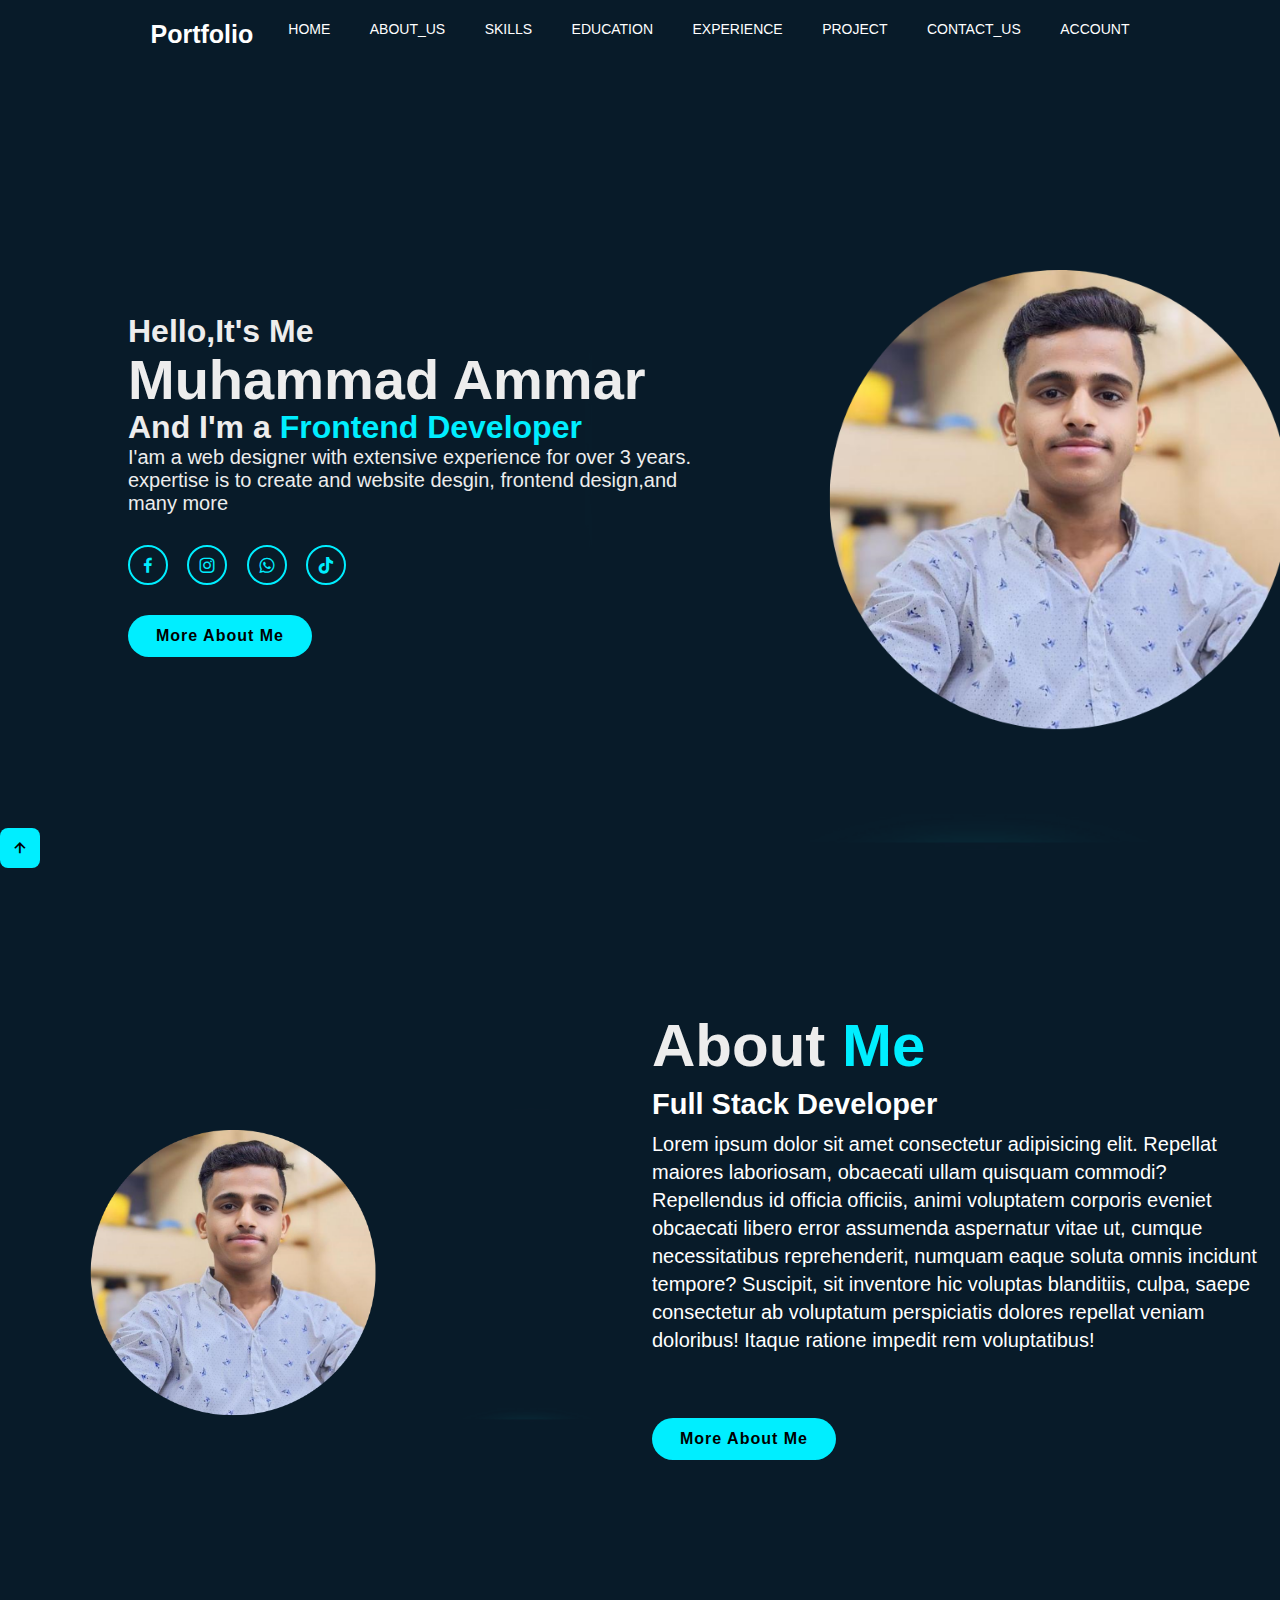
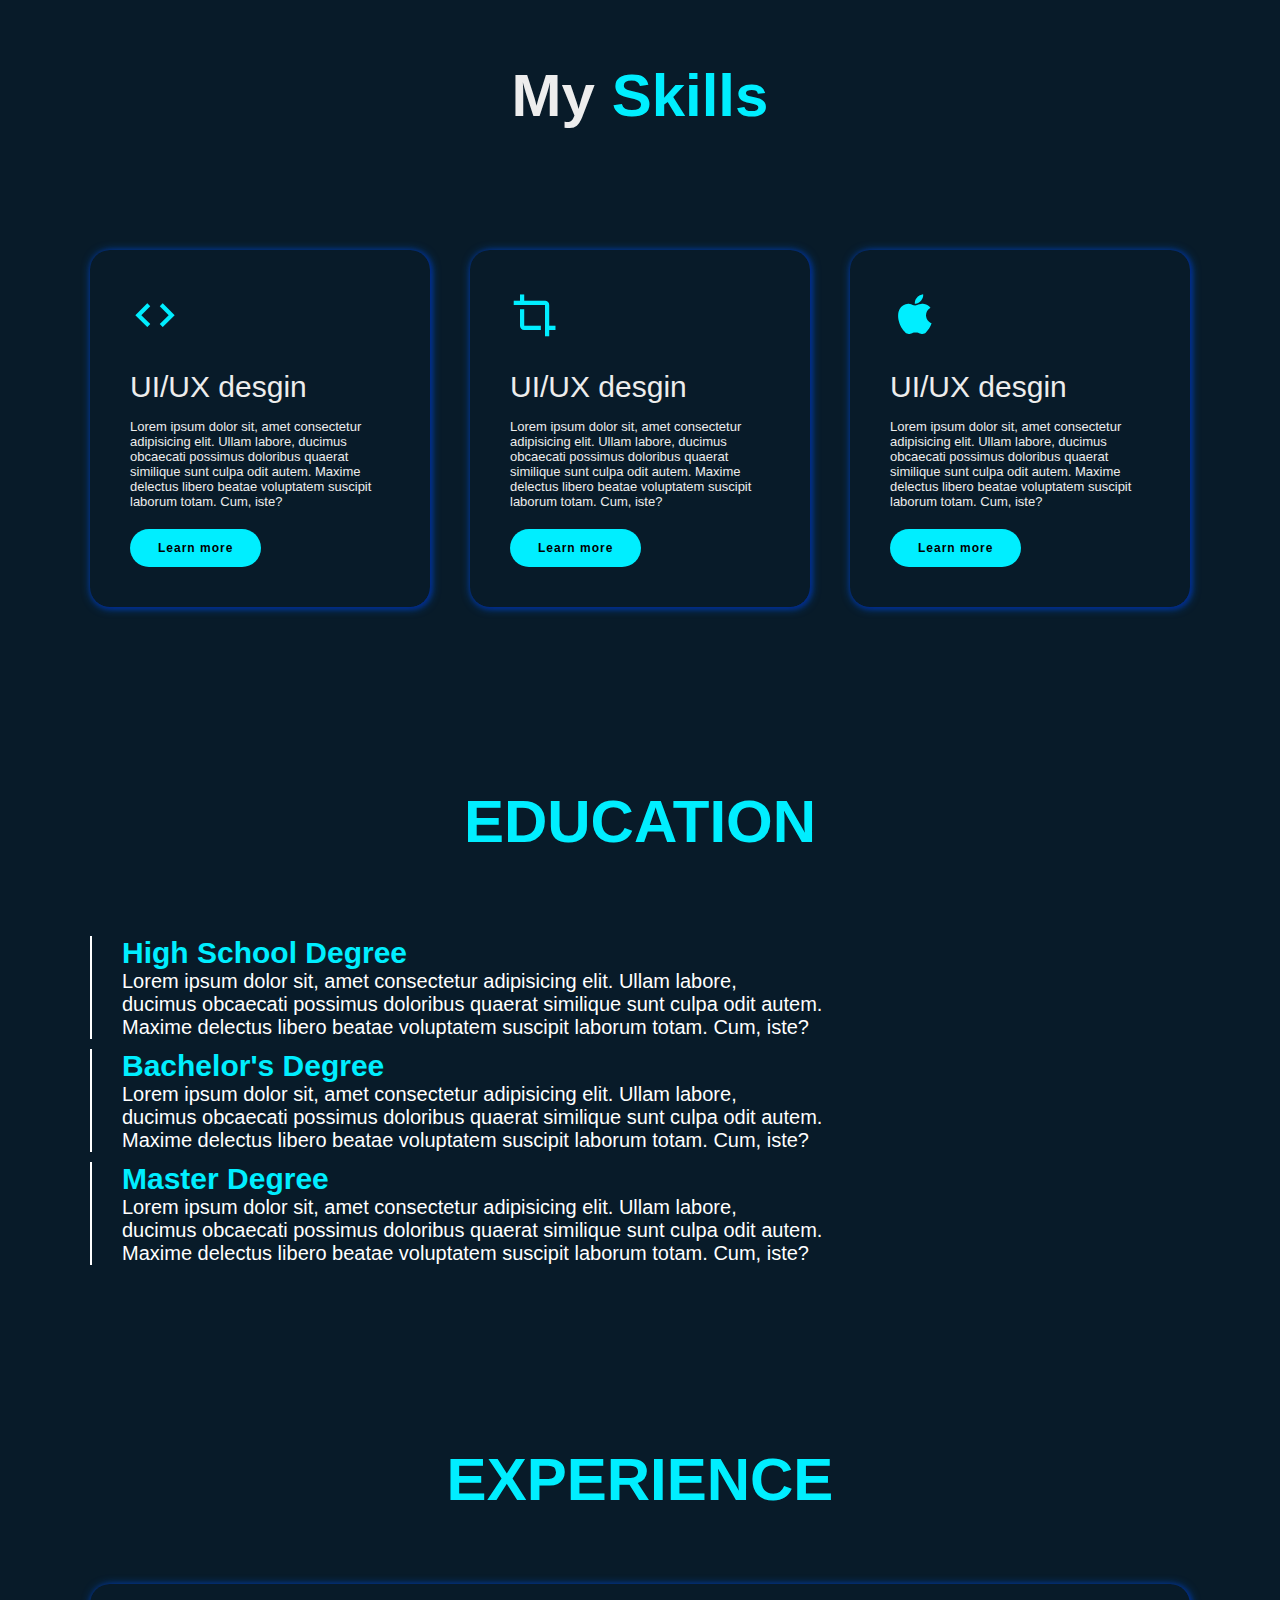
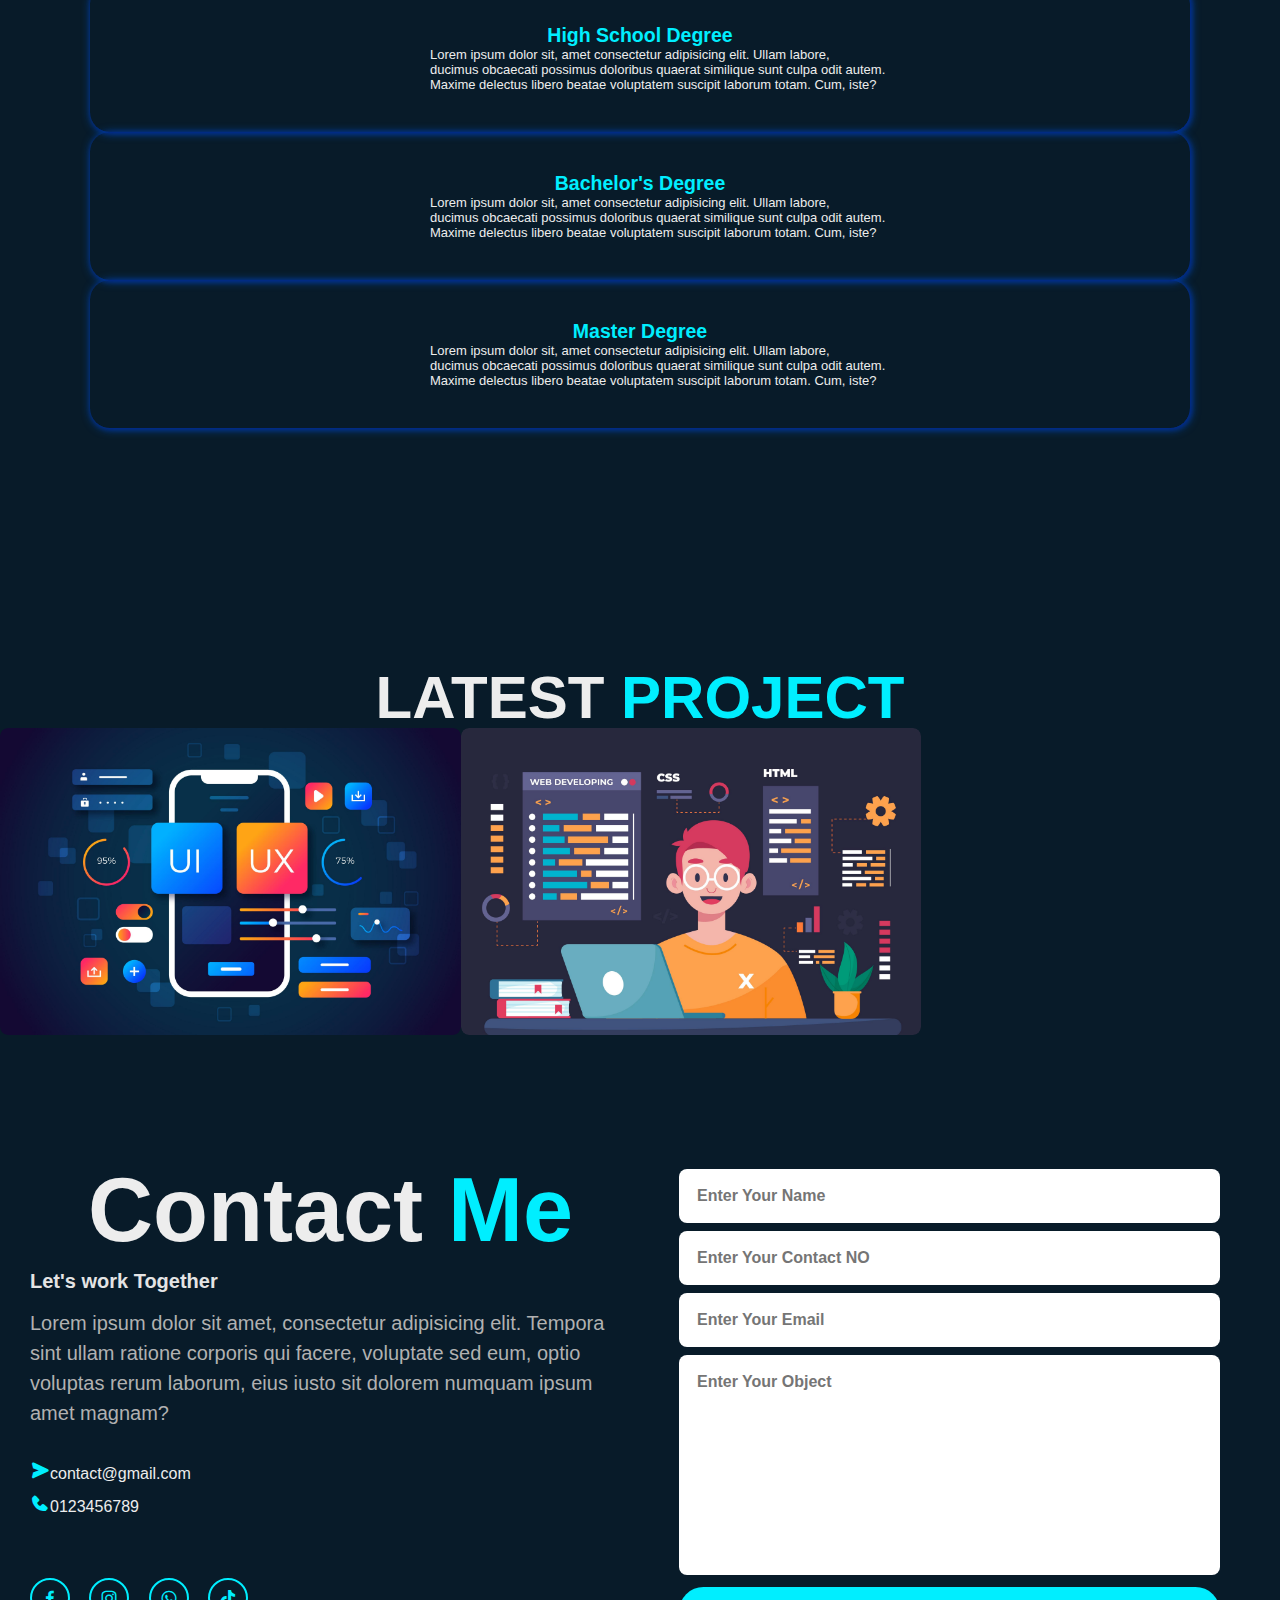
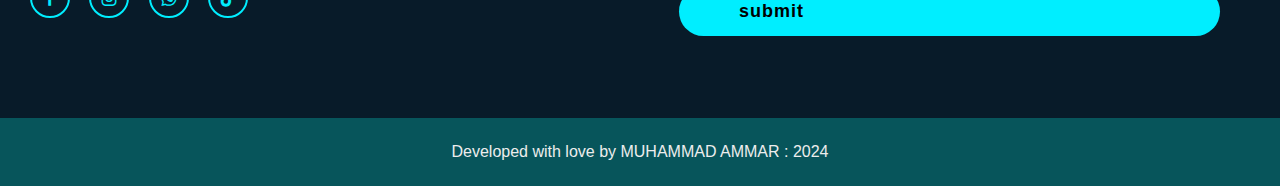
==== index.html @ 9bb3135b "changes in html and css" ====
<!DOCTYPE html>
<html lang="en">
  <head>
    <meta charset="UTF-8" />
    <meta name="viewport" content="width=device-width, initial-scale=1.0" />
    <title>Portfolio</title>
    <link rel="stylesheet" href="style.css" />
    <link
      href="https://unpkg.com/boxicons@2.1.4/css/boxicons.min.css"
      rel="stylesheet"
    />
  </head>
  <body>
    <header class="header">
      <a href="#" class="logo">Portfolio</a>

      <nav class="navbar">
        <a href="#">HOME</a>
        <a href="#about">ABOUT_US</a>
        <a href="#skills">SKILLS</a>
        <a href="#EDUCATION">EDUCATION</a>
        <a href="#EXPERIENCE">EXPERIENCE</a>
        <a href="#project">PROJECT</a>
        <a href="#contact">CONTACT_US</a>
        <a href="#">ACCOUNT</a>
      </nav>
    </header>
    <section class="home">
      <div class="home-content">
        <h3>Hello,It's Me</h3>
        <h1>Muhammad Ammar</h1>
        <h3>And I'm a <span class="text">Frontend Developer</span></h3>
        <p>
          I'am a web designer with extensive experience for over 3 years.
          <br />expertise is to create and website desgin, frontend design,and
          many more
        </p>
        <div class="home-sci">
          <a href="#"><i class="bx bxl-facebook"></i></a>
          <a href="#"><i class="bx bxl-instagram"></i></a>
          <a href="#"><i class="bx bxl-whatsapp"></i></a>
          <a href="#"><i class="bx bxl-tiktok"></i></a>
        </div>
        <a href="#" class="btn-box">More About Me</a>
      </div>
    </section>
    <section class="about" id="about">
      <div class="about-img">
        <img src="/assets/about image 1.png" alt="" />
      </div>
      <div class="about-text">
        <h2>About <span>Me</span></h2>
        <h4>Full Stack Developer</h4>
        <p>
          Lorem ipsum dolor sit amet consectetur adipisicing elit. Repellat
          maiores laboriosam, obcaecati ullam quisquam commodi? Repellendus id
          officia officiis, animi voluptatem corporis eveniet obcaecati libero
          error assumenda aspernatur vitae ut, cumque necessitatibus
          reprehenderit, numquam eaque soluta omnis incidunt tempore? Suscipit,
          sit inventore hic voluptas blanditiis, culpa, saepe consectetur ab
          voluptatum perspiciatis dolores repellat veniam doloribus! Itaque
          ratione impedit rem voluptatibus!
        </p>
        <a href="#" class="btn-box">More About Me</a>
      </div>
    </section>
    <section>
      <div class="skills" id="skills">
        <div class="container">
          <h1 class="sub-title">My <span>Skills</span></h1>
          <div class="services-list">
            <div>
              <i class="bx bx-code" style="color: #00eeff"></i>
              <h2>UI/UX desgin</h2>
              <p>
                Lorem ipsum dolor sit, amet consectetur adipisicing elit. Ullam
                labore, ducimus obcaecati possimus doloribus quaerat similique
                sunt culpa odit autem. Maxime delectus libero beatae voluptatem
                suscipit laborum totam. Cum, iste?
                <a href="#" class="read">Learn more</a>
              </p>
            </div>
            <div>
              <i class="bx bx-crop" style="color: #00eeff"></i>
              <h2>UI/UX desgin</h2>
              <p>
                Lorem ipsum dolor sit, amet consectetur adipisicing elit. Ullam
                labore, ducimus obcaecati possimus doloribus quaerat similique
                sunt culpa odit autem. Maxime delectus libero beatae voluptatem
                suscipit laborum totam. Cum, iste?
                <a href="#" class="read">Learn more</a>
              </p>
            </div>
            <div>
              <i class="bx bxl-apple" style="color: #00eeff"></i>
              <h2>UI/UX desgin</h2>
              <p>
                Lorem ipsum dolor sit, amet consectetur adipisicing elit. Ullam
                labore, ducimus obcaecati possimus doloribus quaerat similique
                sunt culpa odit autem. Maxime delectus libero beatae voluptatem
                suscipit laborum totam. Cum, iste?
                <a href="#" class="read">Learn more</a>
              </p>
            </div>
          </div>
        </div>
      </div>
    </section>

    <section>
      <div class="EDUCATION" id="EDUCATION">
        <div class="container">
          <h1 class="sub-title"><span>EDUCATION</span></h1>
          <div class="EDUCATION-list">
            <div>
              <!-- <i class="bx bx-code" style="color: #00eeff"></i> -->
              <h2>High School Degree</h2>
              <p>
                Lorem ipsum dolor sit, amet consectetur adipisicing elit. Ullam
                labore, <br />
                ducimus obcaecati possimus doloribus quaerat similique sunt
                culpa odit autem. <br />
                Maxime delectus libero beatae voluptatem suscipit laborum totam.
                Cum, iste?
                <!-- <a href="#" class="read">Learn more</a> -->
              </p>
            </div>
            <div>
              <!-- <i class="bx bx-crop" style="color: #00eeff"></i> -->
              <h2>Bachelor's Degree</h2>
              <p>
                Lorem ipsum dolor sit, amet consectetur adipisicing elit. Ullam
                labore, <br />
                ducimus obcaecati possimus doloribus quaerat similique sunt
                culpa odit autem. <br />
                Maxime delectus libero beatae voluptatem suscipit laborum totam.
                Cum, iste?
                <!-- <a href="#" class="read">Learn more</a> -->
              </p>
            </div>
            <div>
              <!-- <i class="bx bxl-apple" style="color: #00eeff"></i> -->
              <h2>Master Degree</h2>
              <p>
                Lorem ipsum dolor sit, amet consectetur adipisicing elit. Ullam
                labore,<br />
                ducimus obcaecati possimus doloribus quaerat similique sunt
                culpa odit autem. <br />
                Maxime delectus libero beatae voluptatem suscipit laborum totam.
                Cum, iste?
                <!-- <a href="#" class="read">Learn more</a> -->
              </p>
            </div>
          </div>
        </div>
      </div>
    </section>

    <section>
      <div class="EXPERIENCE" id="EXPERIENCE">
        <div class="container">
          <h1 class="sub-title"><span>EXPERIENCE</span></h1>
          <div class="EXPERIENCE-list">
            <div>
              <!-- <i class="bx bx-code" style="color: #00eeff"></i> -->
              <h2>High School Degree</h2>
              <p>
                Lorem ipsum dolor sit, amet consectetur adipisicing elit. Ullam
                labore, <br />
                ducimus obcaecati possimus doloribus quaerat similique sunt
                culpa odit autem. <br />
                Maxime delectus libero beatae voluptatem suscipit laborum totam.
                Cum, iste?
                <!-- <a href="#" class="read">Learn more</a> -->
              </p>
            </div>
            <div>
              <!-- <i class="bx bx-crop" style="color: #00eeff"></i> -->
              <h2>Bachelor's Degree</h2>
              <p>
                Lorem ipsum dolor sit, amet consectetur adipisicing elit. Ullam
                labore, <br />
                ducimus obcaecati possimus doloribus quaerat similique sunt
                culpa odit autem. <br />
                Maxime delectus libero beatae voluptatem suscipit laborum totam.
                Cum, iste?
                <!-- <a href="#" class="read">Learn more</a> -->
              </p>
            </div>
            <div>
              <!-- <i class="bx bxl-apple" style="color: #00eeff"></i> -->
              <h2>Master Degree</h2>
              <p>
                Lorem ipsum dolor sit, amet consectetur adipisicing elit. Ullam
                labore,<br />
                ducimus obcaecati possimus doloribus quaerat similique sunt
                culpa odit autem. <br />
                Maxime delectus libero beatae voluptatem suscipit laborum totam.
                Cum, iste?
                <!-- <a href="#" class="read">Learn more</a> -->
              </p>
            </div>
          </div>
        </div>
      </div>
    </section>
    <section>
      <div id="Portfolio" id="project">
        <div class="main-text" id="project">
          <h2>LATEST <span>PROJECT</span></h2>

          <div class="Portfolio-content">
            <div class="row">
              <img src="/assets/5757453.jpg" alt="" />
              <div class="layer">
                <!-- <h5>UI/UX desgin</h5>
                <p>
                  Lorem ipsum dolor sit amet consectetur adipisicing elit.
                  Voluptatem dolorum, numquam reprehenderit dolorem sed deserunt
                  doloribus quisquam enim ipsum tempora.
                </p>
                <a href="#"
                  ><i class="bx bx-link-external" style="color: #29f6f7"></i
                ></a> -->
              </div>
            </div>
            <div class="row">
              <img src="/assets/4884785.jpg" alt="" />
              <div class="layer">
                <!-- <h5>UI/UX desgin</h5>
                <p>
                  Lorem ipsum dolor sit amet consectetur adipisicing elit.
                  Voluptatem dolorum, numquam reprehenderit dolorem sed deserunt
                  doloribus quisquam enim ipsum tempora.
                </p>
                <a href="#"
                  ><i class="bx bx-link-external" style="color: #29f6f7"></i
                ></a> -->
              </div>
            </div>
            <div class="row">
              <img src="/assets/online-web-design.jpg" alt="" />
              <div class="layer">
                <!-- <h5>UI/UX desgin</h5>
                <p>
                  Lorem ipsum dolor sit amet consectetur adipisicing elit.
                  Voluptatem dolorum, numquam reprehenderit dolorem sed deserunt
                  doloribus quisquam enim ipsum tempora.
                </p>
                <a href="#"
                  ><i class="bx bx-link-external" style="color: #29f6f7"></i
                ></a> -->
              </div>
            </div>
          </div>
        </div>
      </div>
    </section>
    <section class="contact" id="contact">
      <div class="contact-text">
        <h2>Contact <span>Me</span></h2>
        <h4>Let's work Together</h4>
        <p>
          Lorem ipsum dolor sit amet, consectetur adipisicing elit. Tempora sint
          ullam ratione corporis qui facere, voluptate sed eum, optio voluptas
          rerum laborum, eius iusto sit dolorem numquam ipsum amet magnam?
        </p>
        <div class="contact-list">
          <li><i class="bx bxs-send"></i>contact@gmail.com</li>
          <li><i class="bx bxs-phone"></i>0123456789</li>
        </div>
        <div class="contact-icon">
          <a href=""><i class="bx bxl-facebook"></i></a>
          <a href=""><i class="bx bxl-instagram"></i></a>
          <a href=""><i class="bx bxl-whatsapp"></i></a>
          <a href=""><i class="bx bxl-tiktok"></i></a>
        </div>
      </div>
      <div class="contact-form">
        <form action="">
          <input type="" placeholder="Enter Your Name" required />
          <input type="" placeholder="Enter Your Contact NO" required />

          <input type="" placeholder="Enter Your Email" />
          <textarea
            name=""
            id=""
            cols="40"
            rows="10"
            placeholder="Enter Your Object"
            required
          ></textarea>
          <input type="ubmit" value="submit" class="send" />
        </form>
      </div>
    </section>
    <section>
      <div class="last-text">
        <p>Developed with love by MUHAMMAD AMMAR : 2024</p>
      </div>
      <a href="#" class="top"><i class="bx bx-up-arrow-alt"></i></a>
    </section>
  </body>
</html>
---- style.css ----
*{
    margin: 0;
    padding: 0;
    box-sizing: border-box;
    font-family: 'poppins', sans-serif;
}
body{
    color: #ededed;
    background: #081b29;
}
.header{
    position: fixed;
    top: 0;
    left: 0;
    width: 100%;
    padding: 20px 10%;
    background: transparent;
    display: flex;
    justify-content: center;
    z-index: 100;
    background-color: #081b29;
}
.logo{
    position: relative;
    font-size: 25px;
    color: #fff;
    text-decoration: none;
    font-weight: 600;
}
.navbar a{
        display: inline block;
        font-size: 14px;
        color: #fff;
        text-decoration: none;
        font-weight: 35px;
        margin-left: 35px;
        /* transition: 3s; */
}
.navbar a:hover{
    color: cyan;

}
.home{
    position: relative;
    width: 100%;
    justify-content: space-between;
    height: 100vh;
    background: url(/assets/portfoilio\ image.png) no-repeat;
    background-size: cover;
    background-position: center;
    display: flex;
    align-items: center;
    padding: 70px 10% 0;
}
.home-content{
    max-width: 600px;
}
.home-content h3{
    font-size: 32px;
    font-weight: 700;
}
.home-content h3 span{
    color: #0ef;
}

.home-content h1{
    font-size: 56px;
    font-weight: 700;
    margin: -3px 0;
}
.home-content h1:hover{
    color: cyan;
}
.home-content p{
    font-size: 20px;
}
.home-sci a{
    display: inline-flex;
    justify-content: center;
    align-items: center;
    width: 40px;
    height: 40px;
    background: transparent;
    border: 2px solid;
    border-radius:  50%;
    font-size: 20px;
    color: #0ef;
    text-decoration: none;
    margin: 30px 15px 30px 0;
}
.home-sci a:hover{
    background: #0ef;
    color: black;
    box-shadow: 0 0 20px #0ef;
}
.btn-box{
    display: inline-block;
    padding: 12px 28px;
    background: #0ef;
    border-radius: 40px;
    font-size: 16px;
    color: black;
    letter-spacing: 1px;
    text-decoration: none;
    font-weight: 600;

}
.btn-box :hover{
    box-shadow: 0 0 25px cyan,
    0 0 25px cyan, 0 0 50px cyan,
    0 0 100px cyan, 0 0 200px cyan
}
.about{
    display: grid;
    grid-template-columns: repeat(2,1fr);
    align-items: center;
    gap: 1.5rem;
}
.about-img img{
    padding-top: 30%;
    padding-bottom: 20%;
    max-width: 630px;
    height: auto;
    width: 100%;
    border-radius: 8px;
    margin-left: 80px;
}
.about-text h2{
    font-size: 60px;
}
.about-text h2 span{
    color: #0ef;
}
.about-text h4{
    font-size: 29px;
    font-weight: 600;
    color: white;
    line-height: 1.7;
}
.about-text p{
    color: #fff;
    font-size: 20px;
    line-height: 1.4;
    margin-bottom: 4rem;
}
#services{
    color: white;
    font-size: 20px;
    line-height: 1.4;
    margin-bottom: 4rem;
}
.sub-title{
    text-align: center;
    font-size: 60px;
    padding-bottom: 70px;
}
.sub-title span{
    color: #0ef;
}
.container{
    padding: 90px;
}
.services-list {
    display: grid;
    grid-template-columns: repeat(auto-fit,minmax(259px,1fr));
    grid-gap: 40px;
    margin-top: 50px;
}
.services-list div{
    background-color: transparent;
    padding: 40px;
    font-size: 13px;
    font-weight: 13px;
    border-right: 10px;
    border-radius: 20px;
    transition: background 0.5s, transform 0.5s;
    box-shadow: 1px 1px 5px #012290f7,
            1px 1px 10px #0053b8f7
}
.services-list div i{
    font-size: 50px;
    margin-bottom: 30px;
}
.services-list div h2{
    font-size: 30px;
    font-weight: 500;
    margin-bottom: 15px;
}
.services-list div a{
    text-decoration: none;
    color: black;
    font-size: 12px;
    margin-top: 20px;
    display: inline-block;
}
.read{
    display: inline-block;
    padding: 12px 28px;
    background: #0ef;
    border-radius: 40px;
    font-size: 16px;
    color: #081b29;
    letter-spacing: 1px;
    text-decoration: none;
    font-weight: 600;
}
.EDUCATION-list div{
    text-decoration: none;
    color: white;
    font-size: 20px;
    margin-top: 10px;
    display: inline-block;
    padding: 0px 30px;
    border-left: 2px solid white;
    font-weight: 13px;
    background-color: transparent;

}
.EDUCATION-list div h2{
    color: #0ef;
}

.EXPERIENCE-list div h2{
    color: #0ef;
    text-align: center;
}
.EXPERIENCE-list div{
    background-color: transparent;
    padding: 40px;
    font-size: 13px;
    font-weight: 13px;
    border-right: 10px;
    border-radius: 20px;
    transition: background 0.5s, transform 0.5s;
    box-shadow: 1px 1px 5px #012290f7,
            1px 1px 10px #0053b8f7
}
.EXPERIENCE-list div P{
    padding-left: 300PX;
}
.main-text{
    padding-top: 130px;
    margin-top: 20px;
}
.main-text h2{
    font-size: 60px;
    line-height: 1;
    text-align: center;
}
.main-text h2 span{
    color: #0ef;
}
.Portfolio-content{
    display: grid;
    grid-template-columns: repeat(auto-fit,minmax(359px, auto));
}
.row{
    position: relative;
    overflow: hidden;
    border-radius: 8px;
    cursor: pointer;
}
.row img{
    width: 100%;
    border-radius: 8px;
    display: block;
    transition: trnasform 0.5;
}
.layer{
    width: 100%;
    height: 0;
    background: linear-gradient(0,0,0,0.1),#0ef;
    position: absolute;
    border-radius: 8px;
    left: 0;
    bottom: 0;
    overflow: hidden;
    display: flex;
    flex-direction: column;
    align-items: center;
    justify-content: center;
    text-align: center;
    padding: 0,40px;
    transition: heigh 0.5s;
}
.layer h5{
    color: black;
    font-size: 20px;
    font-weight: 600;
    margin-bottom: 15px;
}
.layer p{
    color: white;
    font-size: 1rem;
    line-height: 1.0;   
}
.layer i{
    color: red;
    margin-top: 20px;
    font-size: 20px;
    background: white;
    width: 60px;
    height: 60px;
    display: flex;
    align-items: center;
    justify-content: center;
    border-radius: 50%;
}
.row:hover img{
    transform: scale(1.1);
}
.row:hover .layer{
    height: 100%;
}
.contact{
    display: grid;
    grid-template-columns: repeat(2,1fr);
    align-items: center;
    gap: 3rem;
    padding-left: 30px;
    margin-top: 130px;
}
.contact-text h2{
    font-size: 90px;
    line-height: 1;
    text-align: center;
}
.contact-text h2 span{
    color: #0ef;
}
.contact-text h4{
    margin: 15px 0;
    color: rgb(228, 228, 228);
    font-size: 20px;
    font-weight: 600;
}
.contact-text p{
    color: rgb(177, 177, 177);
    font-size: 20px;
    line-height: 30px;
    margin-bottom: 2rem;
}
.contact-list{
    margin-bottom: 2rem;
}
.contact-list li{
    margin-bottom: 10px;
    display: block;
}
.contact-list li{
    margin-bottom: 10px;
    display: block;
}
.contact-list i{
    display: inline-block;
    color: #0ef;
    font-size: 20px;
    font-weight: 600;
    transition: all .40 ease;
}
.contact-list li a:hover{
    transform: scale(1.01) translateY(-5px);
    color: #0ef;
}
.contact-icon i{
    display: inline-flex;
    justify-content: center;
    align-items: center;
    width: 40px;
    height: 40px;
    background: transparent;
    border: 2px solid #0ef;
    border-radius: 50%;
    font-size: 20px;
    color: #0ef;
    text-decoration: none;
    margin: 30px 15px 30px 0;
   
}
.contact-icon i:hover{
    background: #0ef;
    color: black;
    box-shadow: 0 0 20px #0ef;
}
.contact-form form{
    position: relative;
}
.contact-form form input,form textarea{
    border: none;
    outline: none;
    width: 90%;
    padding: 18px;
    background: white;
    color: #000;
    font-size: 1rem;
    font-weight: 600;
    margin-bottom: 0.5rem;
    border-radius: 0.5rem;
}
.contact-form textarea{
    resize: none;
    height: 220px;
}
.contact-form form .send{
    display: inline-block;
    padding: 14px 60px;
    background: #0ef;
    border-radius: 40px;
    font-size: 18px;
    color: black;
    letter-spacing: 1px;
    text-decoration: none;
    font-weight: 600;
}
.contact-form form .send:hover{
    box-shadow: 0 0 10px cyan,
    0 0 25px cyan, 0 0 50px cyan,
    0 0 100px cyan, 0 0 200px cyan
}
.last-text p{
    width: 100%;
    text-align: center;
    padding: 25px 0;
    background: rgb(7, 85, 91);
    font-weight: 300;
    margin-top: 70px;
}
.top{
    position: fixed;
    bottom: 2rem;
    right: 2,1rem;
}
.top i{
    color: black;
    background: #0ef;
    font-size: 20px;
    padding: 10px;
    border-radius: 0.5rem;
}
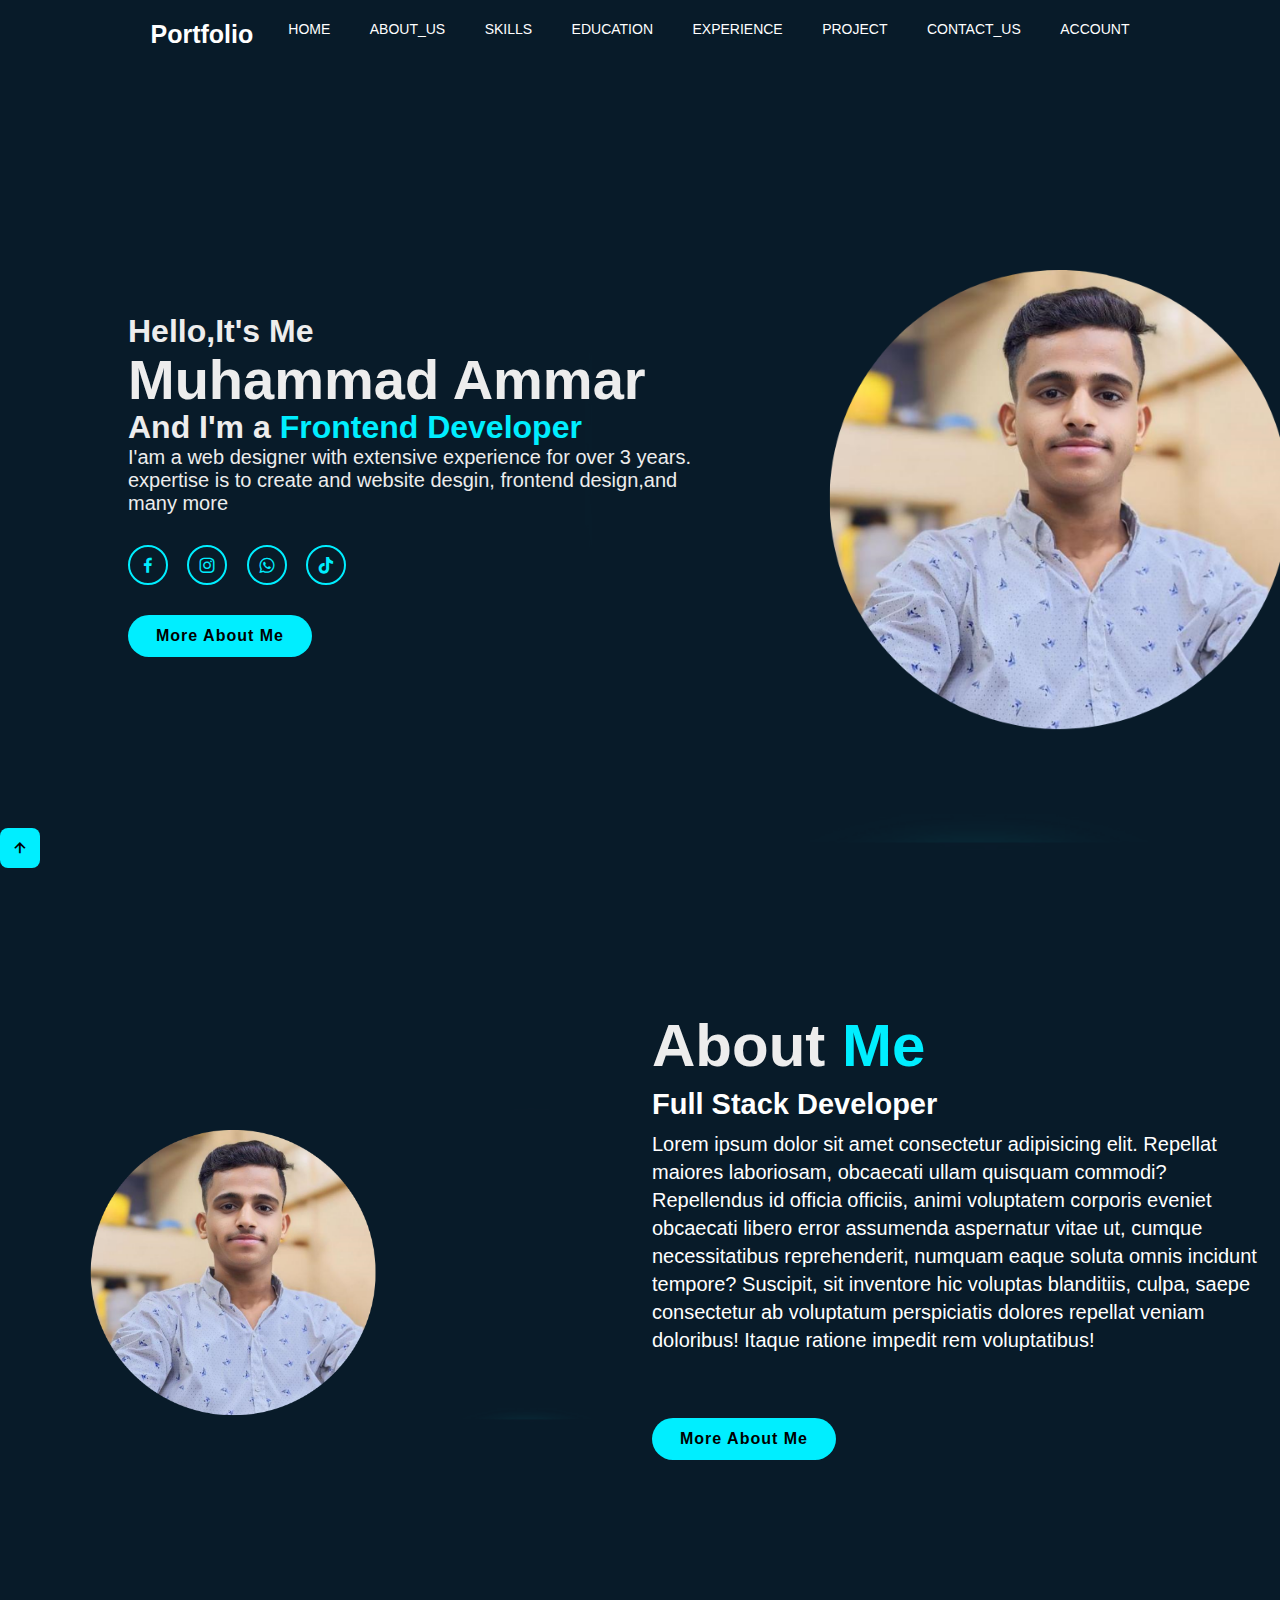
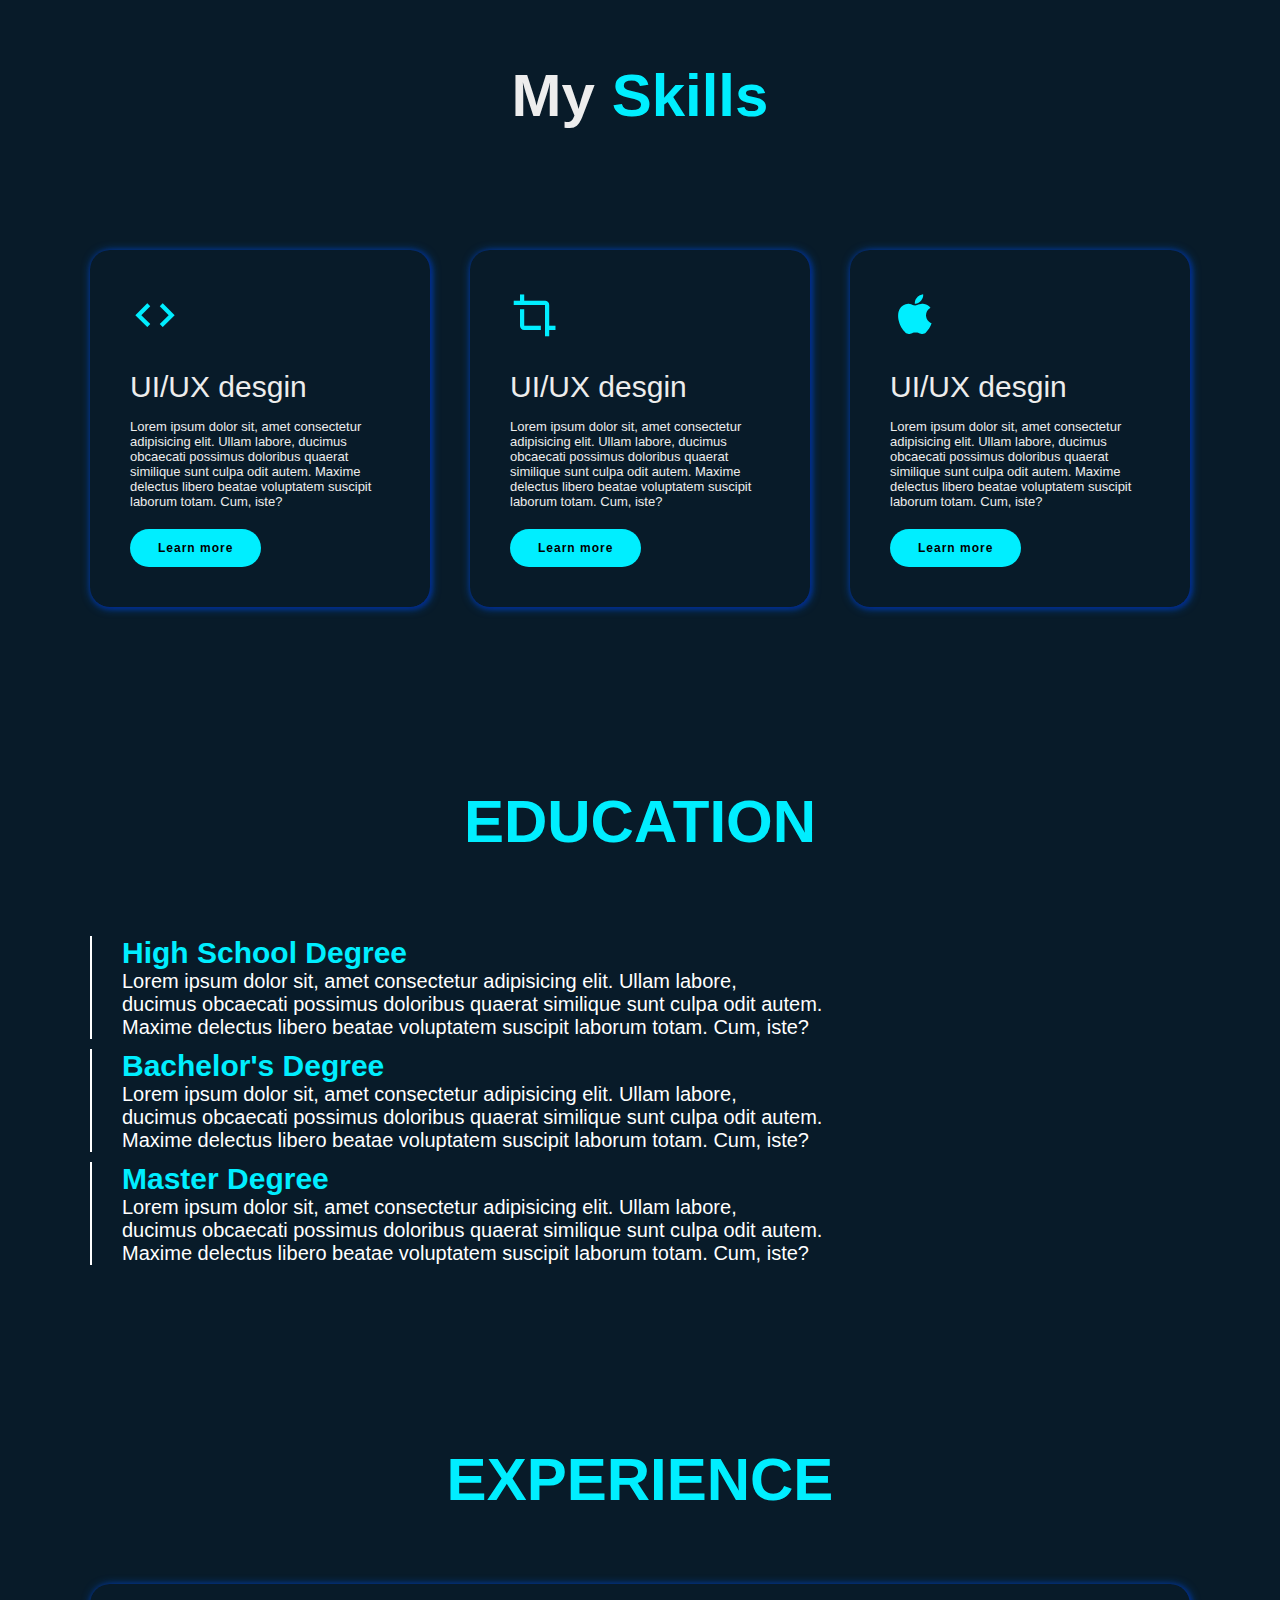
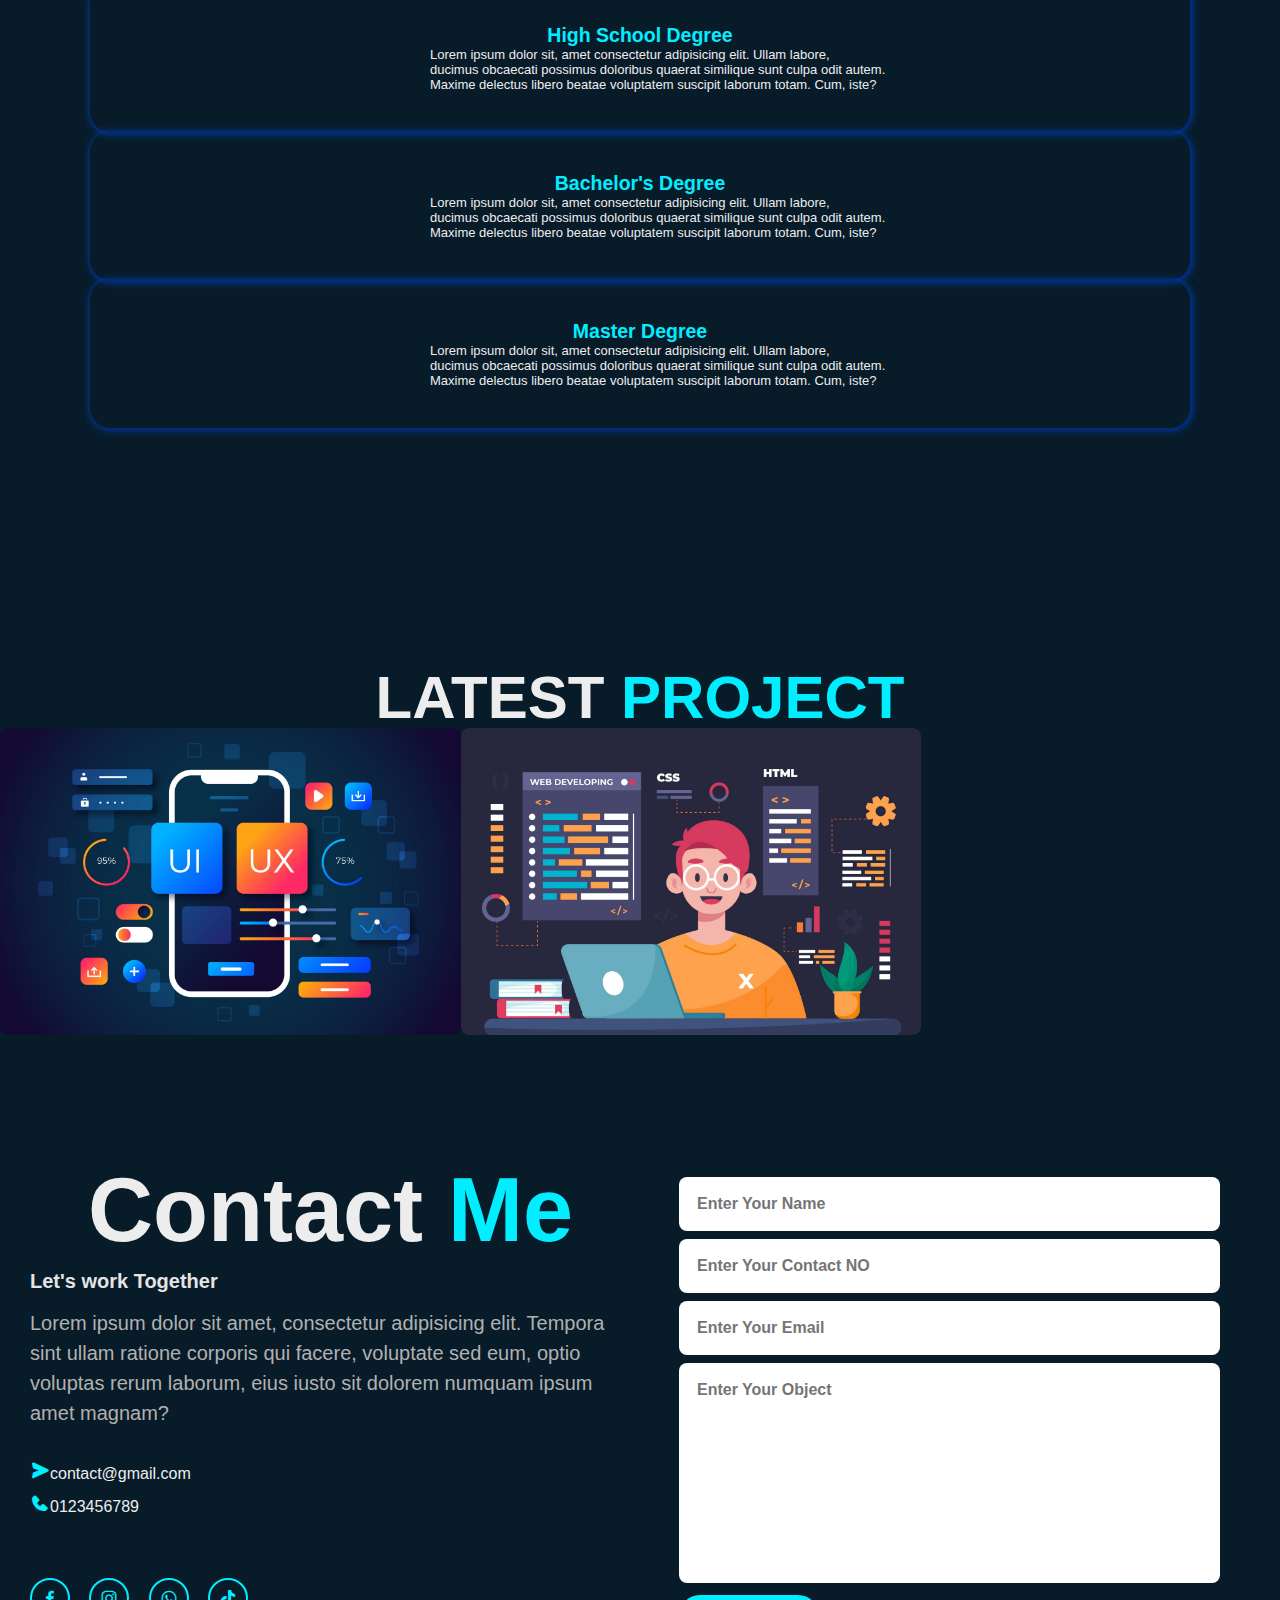
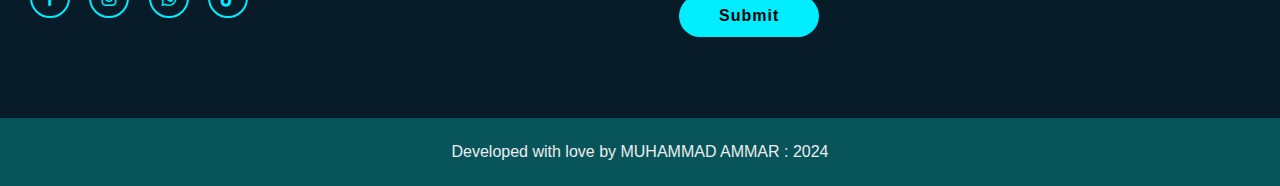
==== commit 4eea181f: "submit_button" ====
--- a/index.html
+++ b/index.html
@@ -290,7 +290,7 @@
             placeholder="Enter Your Object"
             required
           ></textarea>
-          <input type="ubmit" value="submit" class="send" />
+          <a href="#" class="btn-box1">Submit</a>
         </form>
       </div>
     </section>
--- a/style.css
+++ b/style.css
@@ -105,10 +105,10 @@
     font-weight: 600;
 
 }
-.btn-box :hover{
-    box-shadow: 0 0 25px cyan,
-    0 0 25px cyan, 0 0 50px cyan,
-    0 0 100px cyan, 0 0 200px cyan
+.btn-box:hover{
+    box-shadow: 0 0 15px cyan,
+    0 0 15px cyan, 0 0 10px cyan,
+    0 0 10px cyan, 0 0 10px cyan
 }
 .about{
     display: grid;
@@ -401,16 +401,22 @@
     resize: none;
     height: 220px;
 }
-.contact-form form .send{
-    display: inline-block;
-    padding: 14px 60px;
+.btn-box1{
+    display: inline-block;
+    padding: 12px 40px;
     background: #0ef;
     border-radius: 40px;
-    font-size: 18px;
+    font-size: 16px;
     color: black;
     letter-spacing: 1px;
     text-decoration: none;
     font-weight: 600;
+
+}
+.btn-box1:hover{
+    box-shadow: 0 0 15px cyan,
+    0 0 15px cyan, 0 0 10px cyan,
+    0 0 10px cyan, 0 0 10px cyan
 }
 .contact-form form .send:hover{
     box-shadow: 0 0 10px cyan,
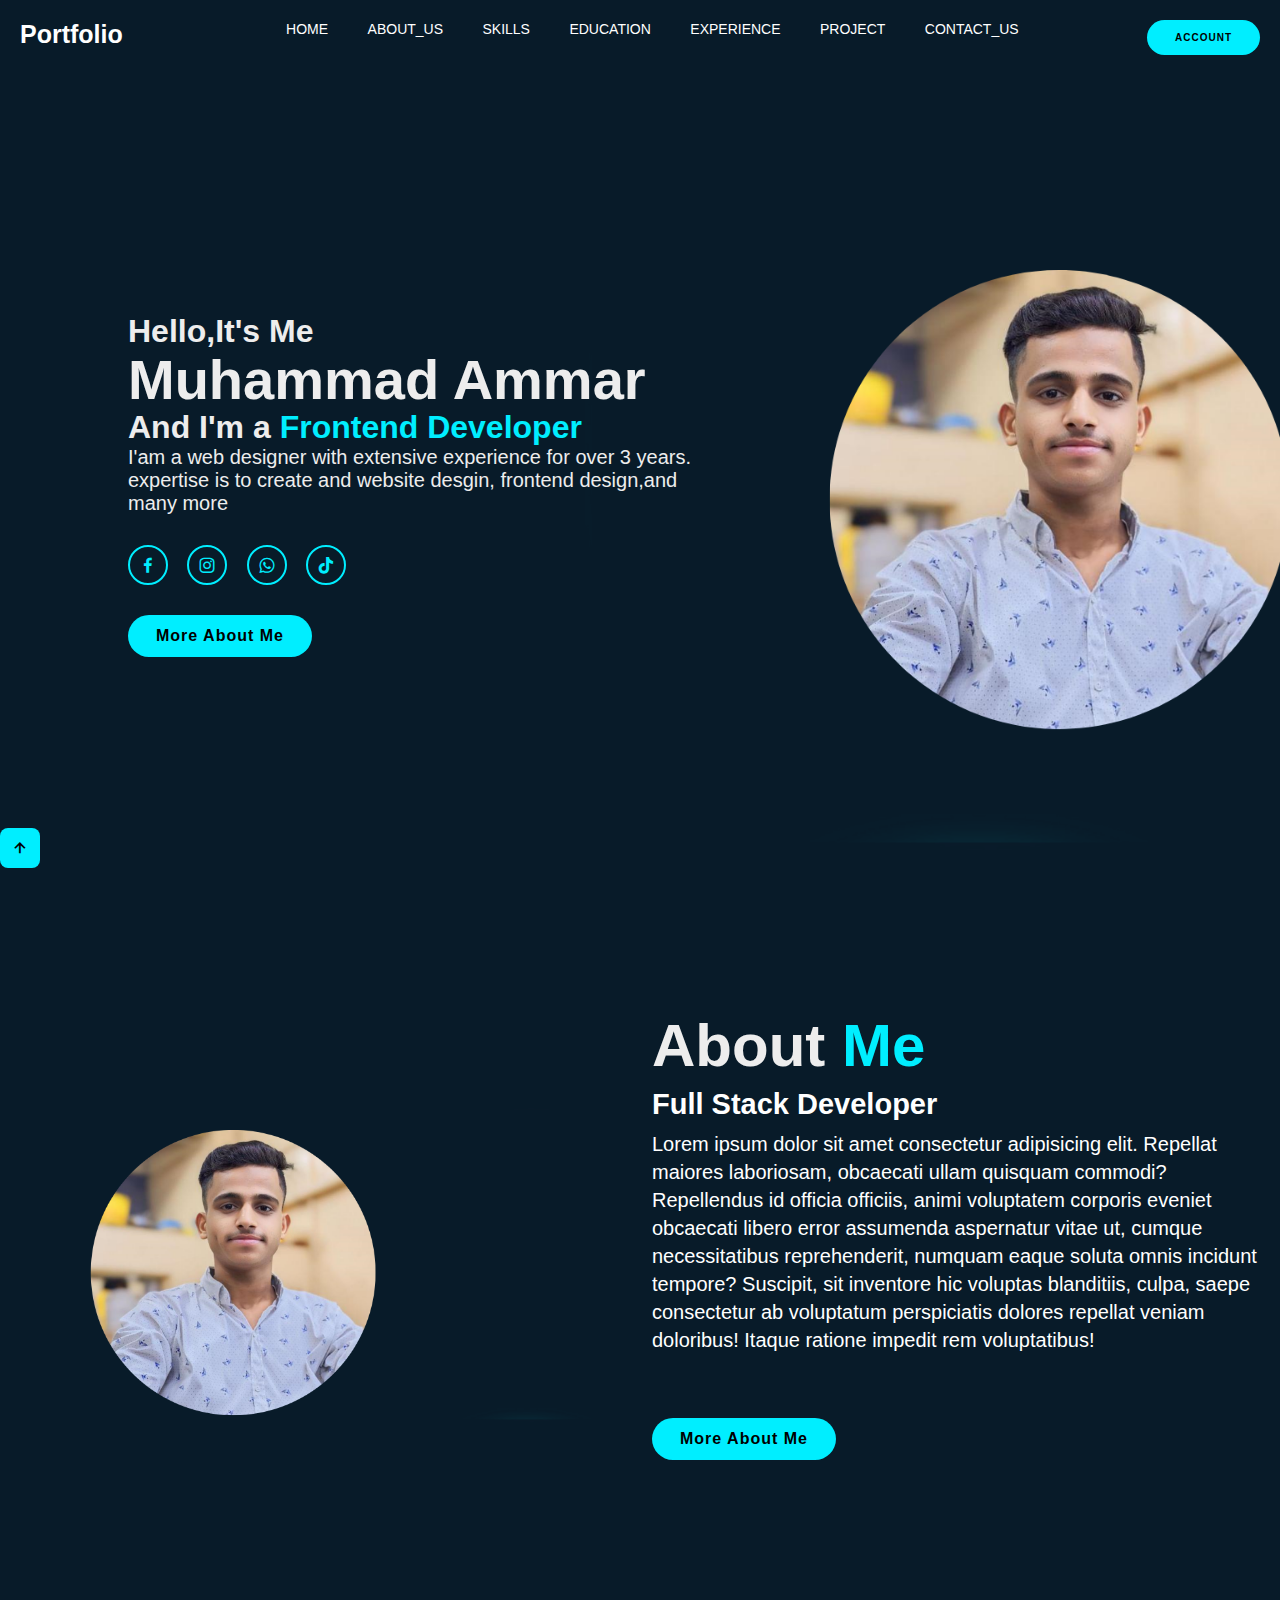
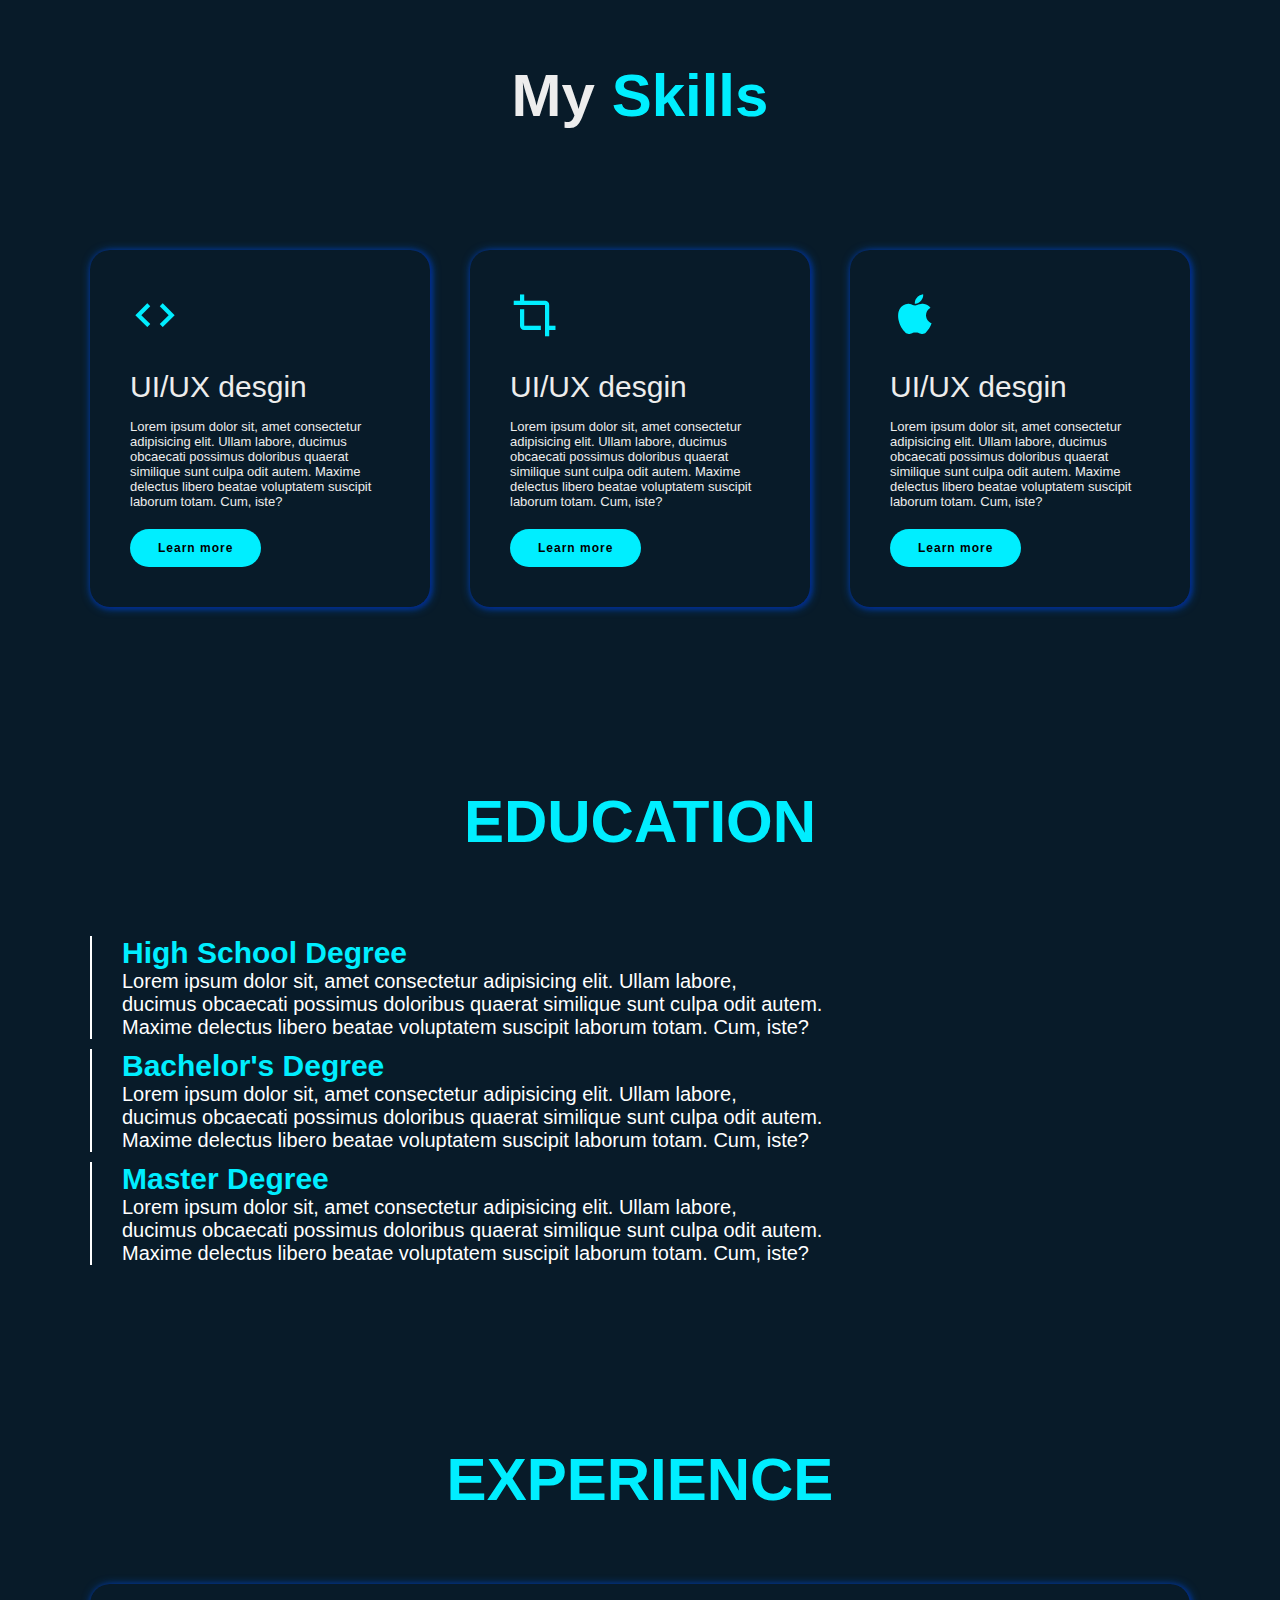
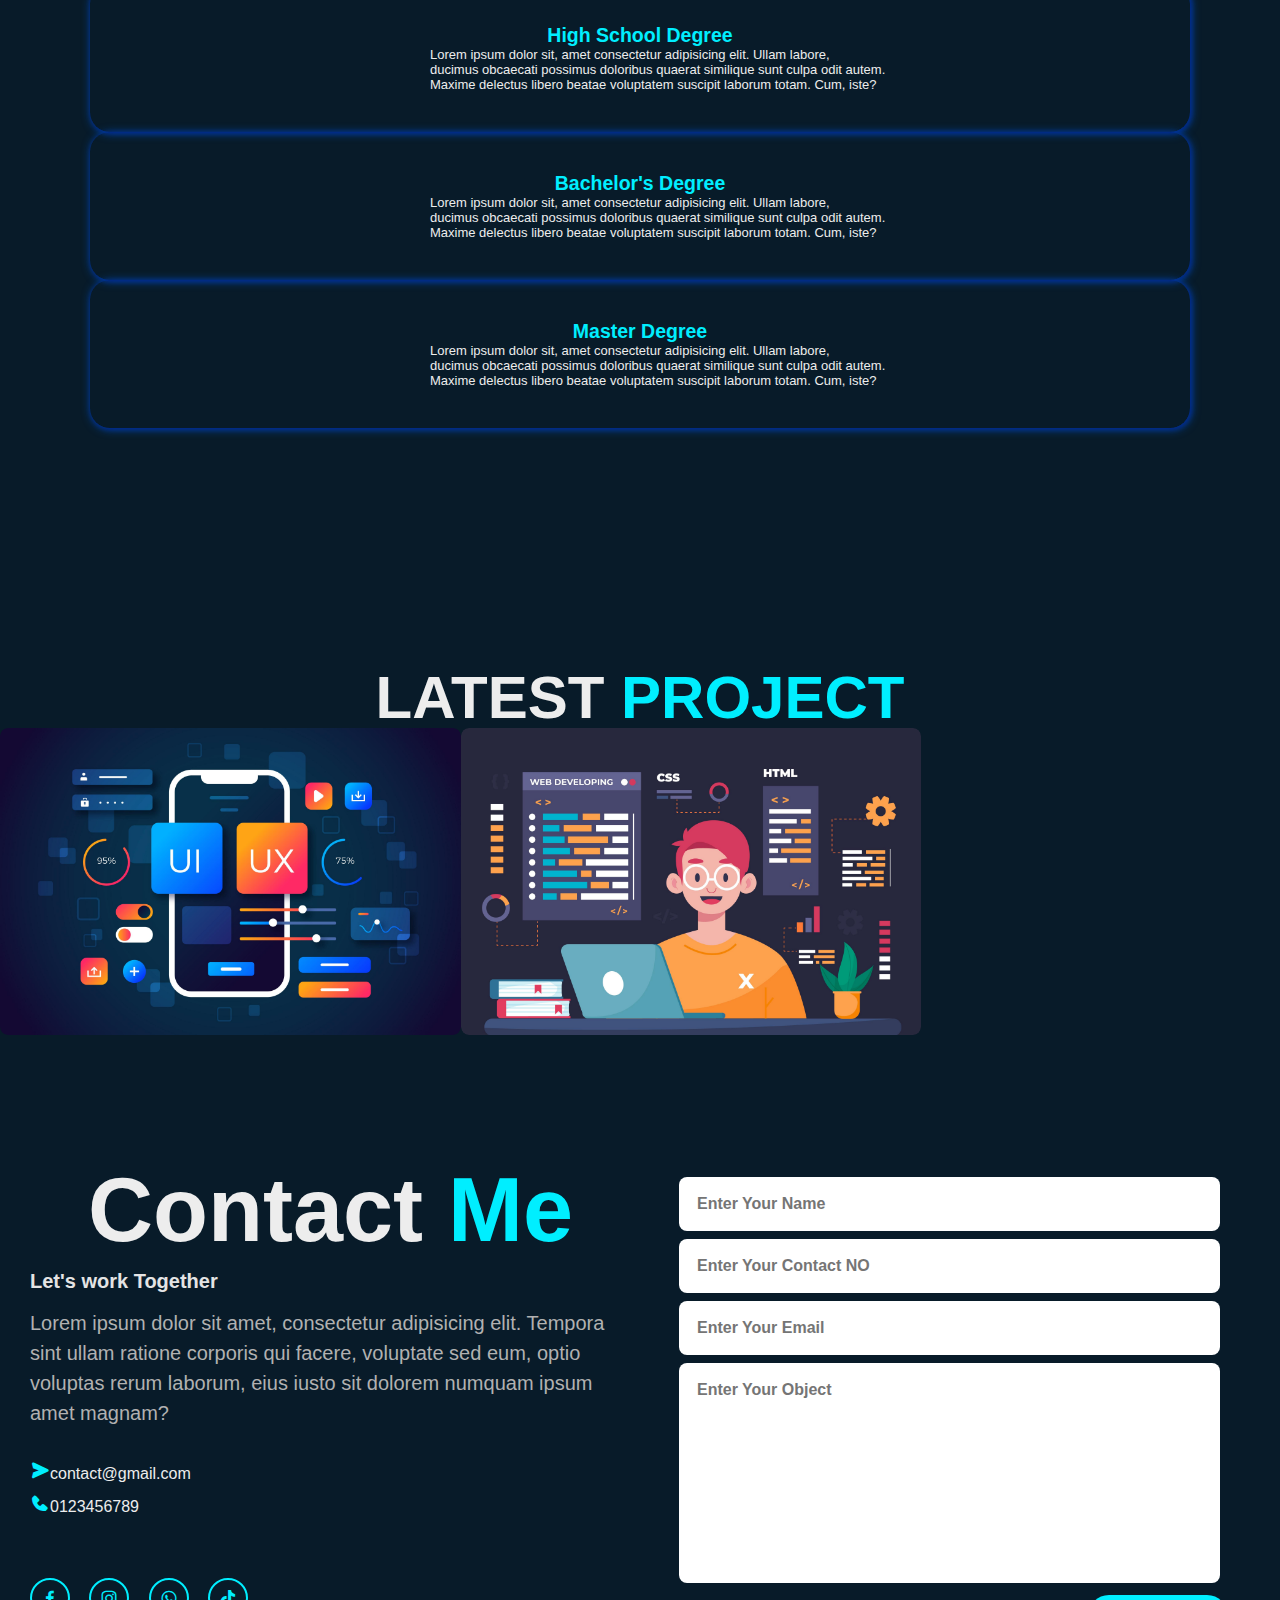
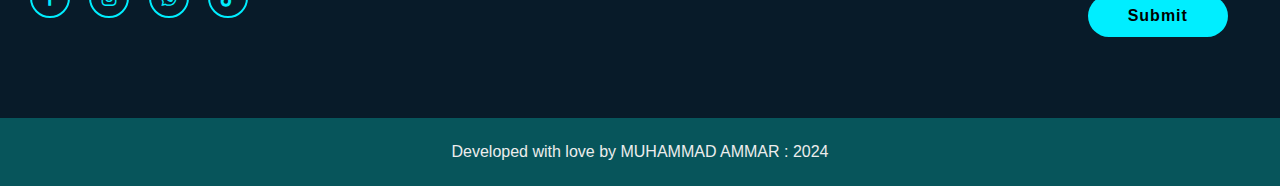
==== commit 51a8d44d: "navbar" ====
--- a/index.html
+++ b/index.html
@@ -22,8 +22,8 @@
         <a href="#EXPERIENCE">EXPERIENCE</a>
         <a href="#project">PROJECT</a>
         <a href="#contact">CONTACT_US</a>
-        <a href="#">ACCOUNT</a>
       </nav>
+      <a href="#" class="button">ACCOUNT</a>
     </header>
     <section class="home">
       <div class="home-content">
--- a/style.css
+++ b/style.css
@@ -13,12 +13,28 @@
     top: 0;
     left: 0;
     width: 100%;
-    padding: 20px 10%;
+    padding: 20px;
     background: transparent;
     display: flex;
-    justify-content: center;
+    justify-content: space-between;
     z-index: 100;
     background-color: #081b29;
+}
+.button{
+    display: inline-block;
+    padding: 12px 28px;
+    background: #0ef;
+    border-radius: 20px;
+    font-size: 10px;
+    color: black;
+    letter-spacing: 1px;
+    text-decoration: none;
+    font-weight: 800;
+}
+.button:hover{
+    box-shadow: 0 0 15px cyan,
+    0 0 15px cyan, 0 0 10px cyan,
+    0 0 10px cyan, 0 0 10px cyan
 }
 .logo{
     position: relative;
@@ -411,6 +427,7 @@
     letter-spacing: 1px;
     text-decoration: none;
     font-weight: 600;
+    margin-left: 68%;
 
 }
 .btn-box1:hover{
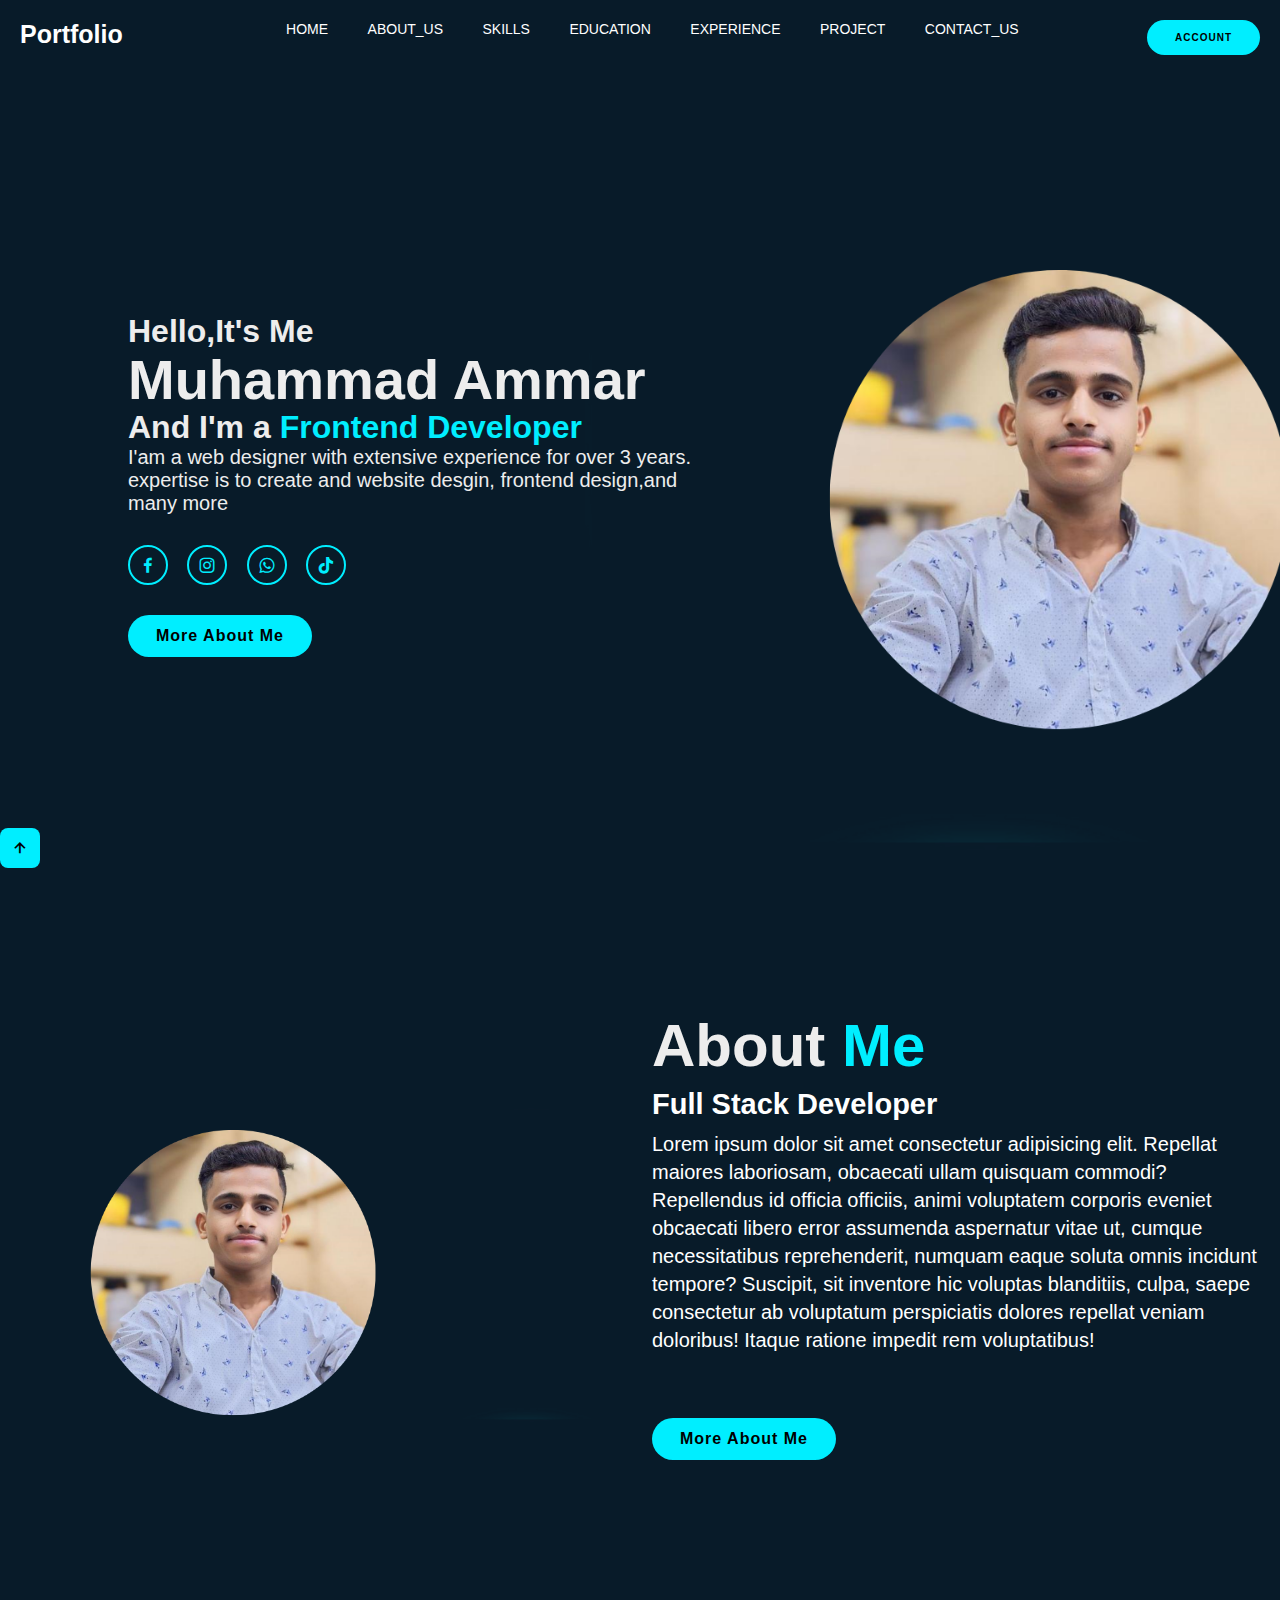
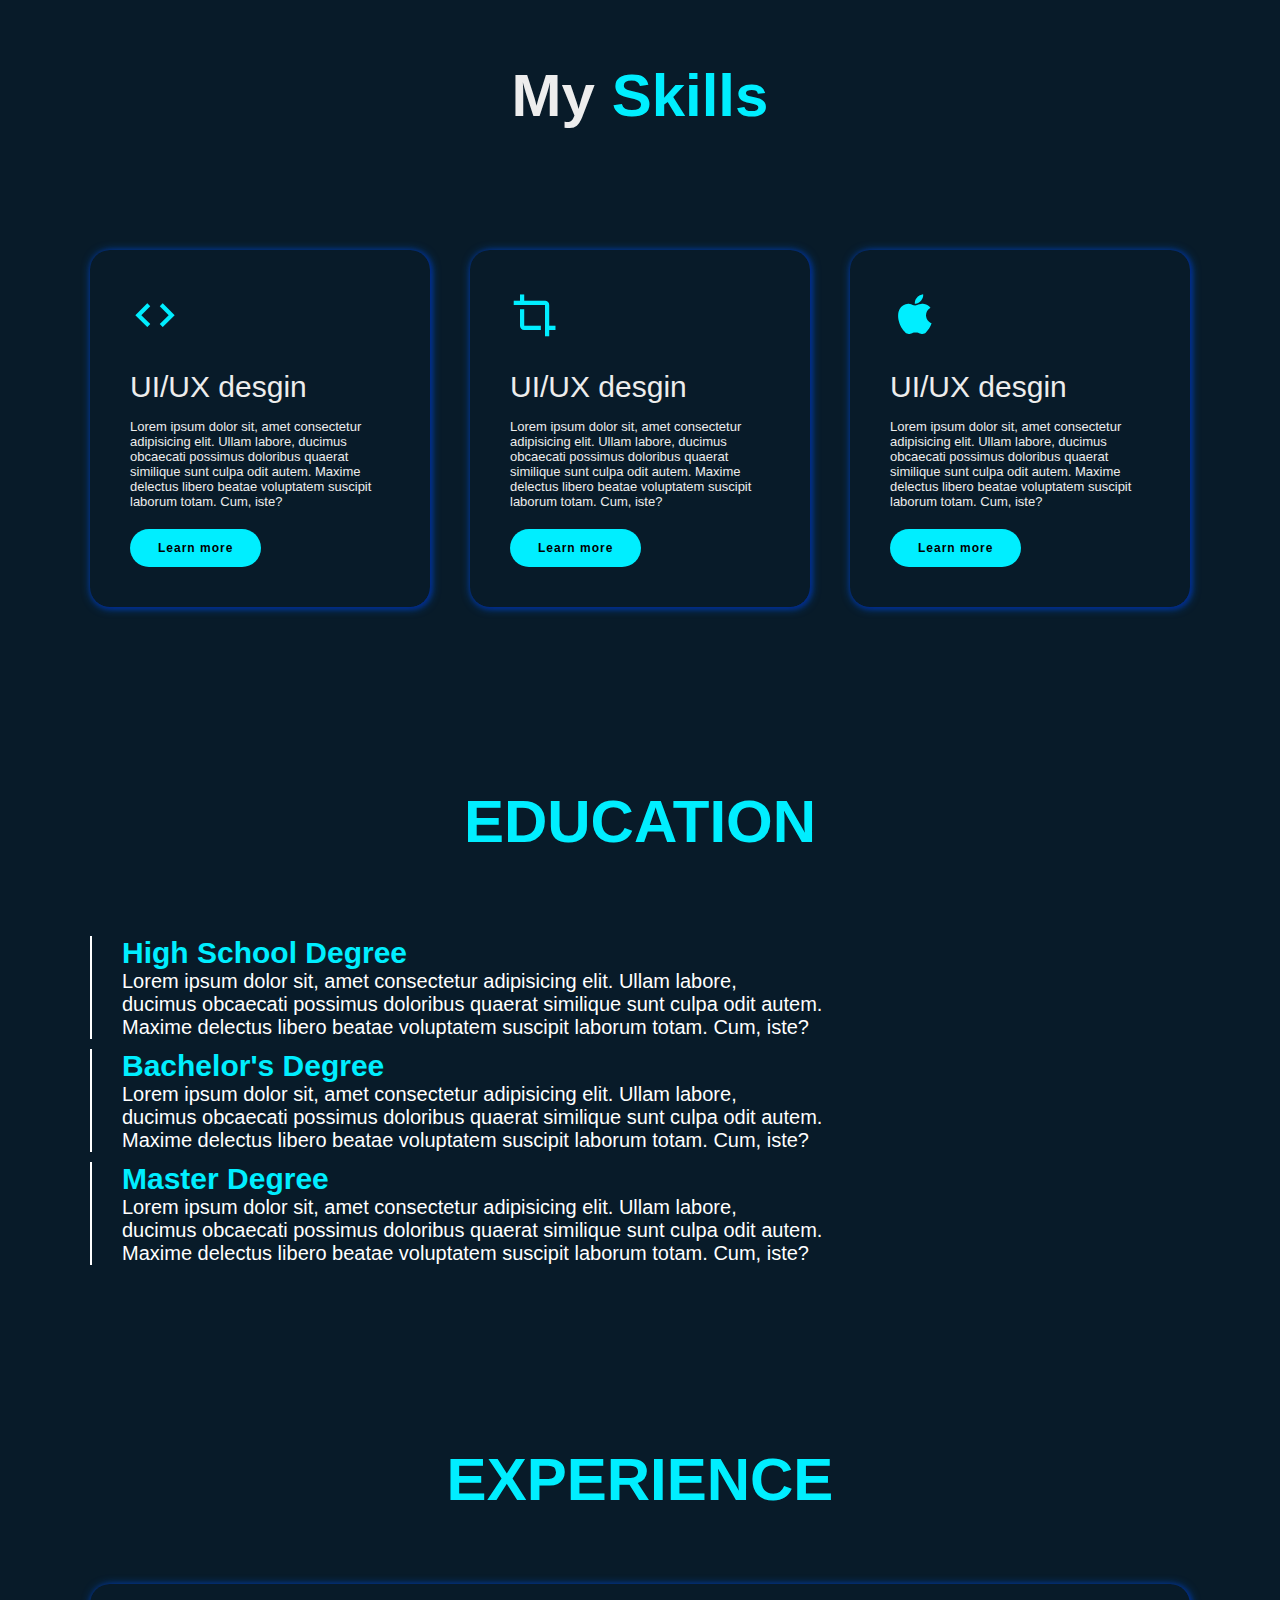
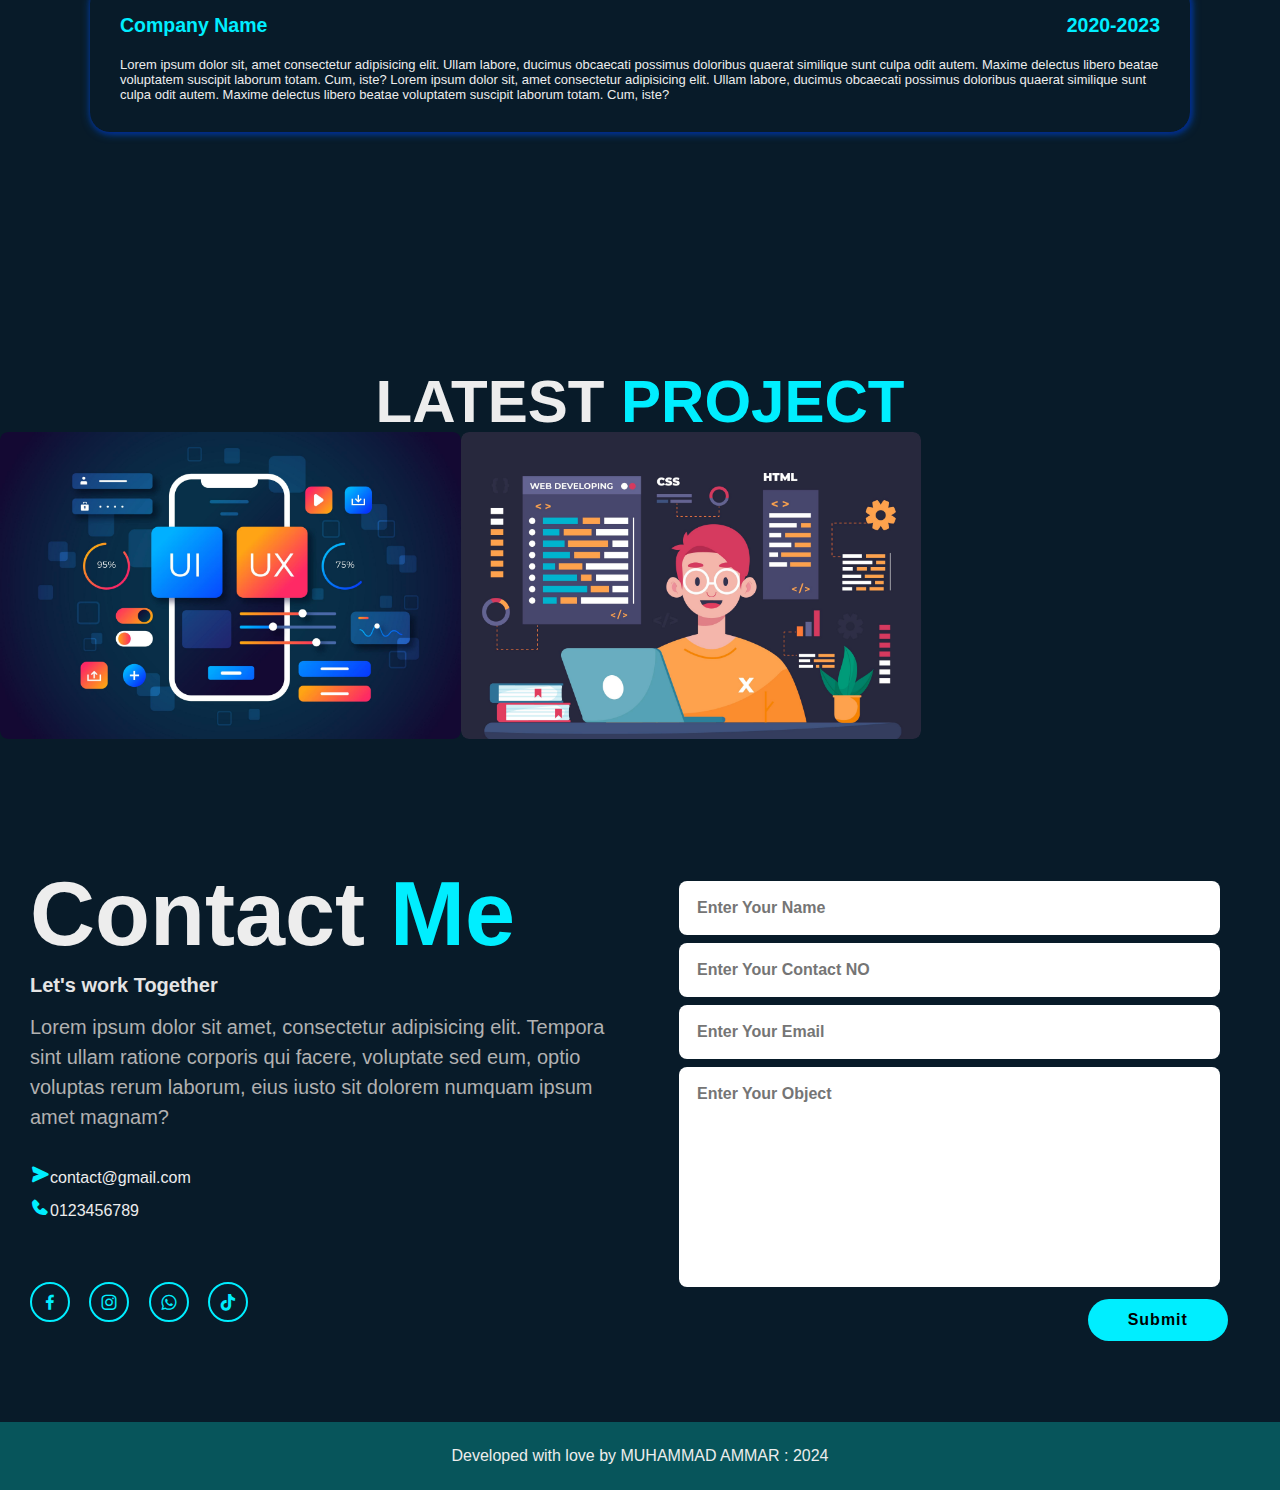
==== commit cafa942e: "experience" ====
--- a/index.html
+++ b/index.html
@@ -163,38 +163,14 @@
           <div class="EXPERIENCE-list">
             <div>
               <!-- <i class="bx bx-code" style="color: #00eeff"></i> -->
-              <h2>High School Degree</h2>
-              <p>
-                Lorem ipsum dolor sit, amet consectetur adipisicing elit. Ullam
-                labore, <br />
-                ducimus obcaecati possimus doloribus quaerat similique sunt
-                culpa odit autem. <br />
-                Maxime delectus libero beatae voluptatem suscipit laborum totam.
-                Cum, iste?
-                <!-- <a href="#" class="read">Learn more</a> -->
-              </p>
-            </div>
-            <div>
-              <!-- <i class="bx bx-crop" style="color: #00eeff"></i> -->
-              <h2>Bachelor's Degree</h2>
-              <p>
-                Lorem ipsum dolor sit, amet consectetur adipisicing elit. Ullam
-                labore, <br />
-                ducimus obcaecati possimus doloribus quaerat similique sunt
-                culpa odit autem. <br />
-                Maxime delectus libero beatae voluptatem suscipit laborum totam.
-                Cum, iste?
-                <!-- <a href="#" class="read">Learn more</a> -->
-              </p>
-            </div>
-            <div>
-              <!-- <i class="bx bxl-apple" style="color: #00eeff"></i> -->
-              <h2>Master Degree</h2>
-              <p>
-                Lorem ipsum dolor sit, amet consectetur adipisicing elit. Ullam
-                labore,<br />
-                ducimus obcaecati possimus doloribus quaerat similique sunt
-                culpa odit autem. <br />
+              <h2>Company Name <span>2020-2023</span></h2>
+              <p>
+                Lorem ipsum dolor sit, amet consectetur adipisicing elit. Ullam
+                labore, ducimus obcaecati possimus doloribus quaerat similique
+                sunt culpa odit autem. Maxime delectus libero beatae voluptatem
+                suscipit laborum totam. Cum, iste? Lorem ipsum dolor sit, amet
+                consectetur adipisicing elit. Ullam labore, ducimus obcaecati
+                possimus doloribus quaerat similique sunt culpa odit autem.
                 Maxime delectus libero beatae voluptatem suscipit laborum totam.
                 Cum, iste?
                 <!-- <a href="#" class="read">Learn more</a> -->
--- a/style.css
+++ b/style.css
@@ -238,11 +238,13 @@
 
 .EXPERIENCE-list div h2{
     color: #0ef;
-    text-align: center;
+}
+.EXPERIENCE-list div h2 span{
+    float: right;
 }
 .EXPERIENCE-list div{
     background-color: transparent;
-    padding: 40px;
+    padding: 30px;
     font-size: 13px;
     font-weight: 13px;
     border-right: 10px;
@@ -252,7 +254,7 @@
             1px 1px 10px #0053b8f7
 }
 .EXPERIENCE-list div P{
-    padding-left: 300PX;
+    padding-top: 20px;
 }
 .main-text{
     padding-top: 130px;
@@ -339,7 +341,6 @@
 .contact-text h2{
     font-size: 90px;
     line-height: 1;
-    text-align: center;
 }
 .contact-text h2 span{
     color: #0ef;
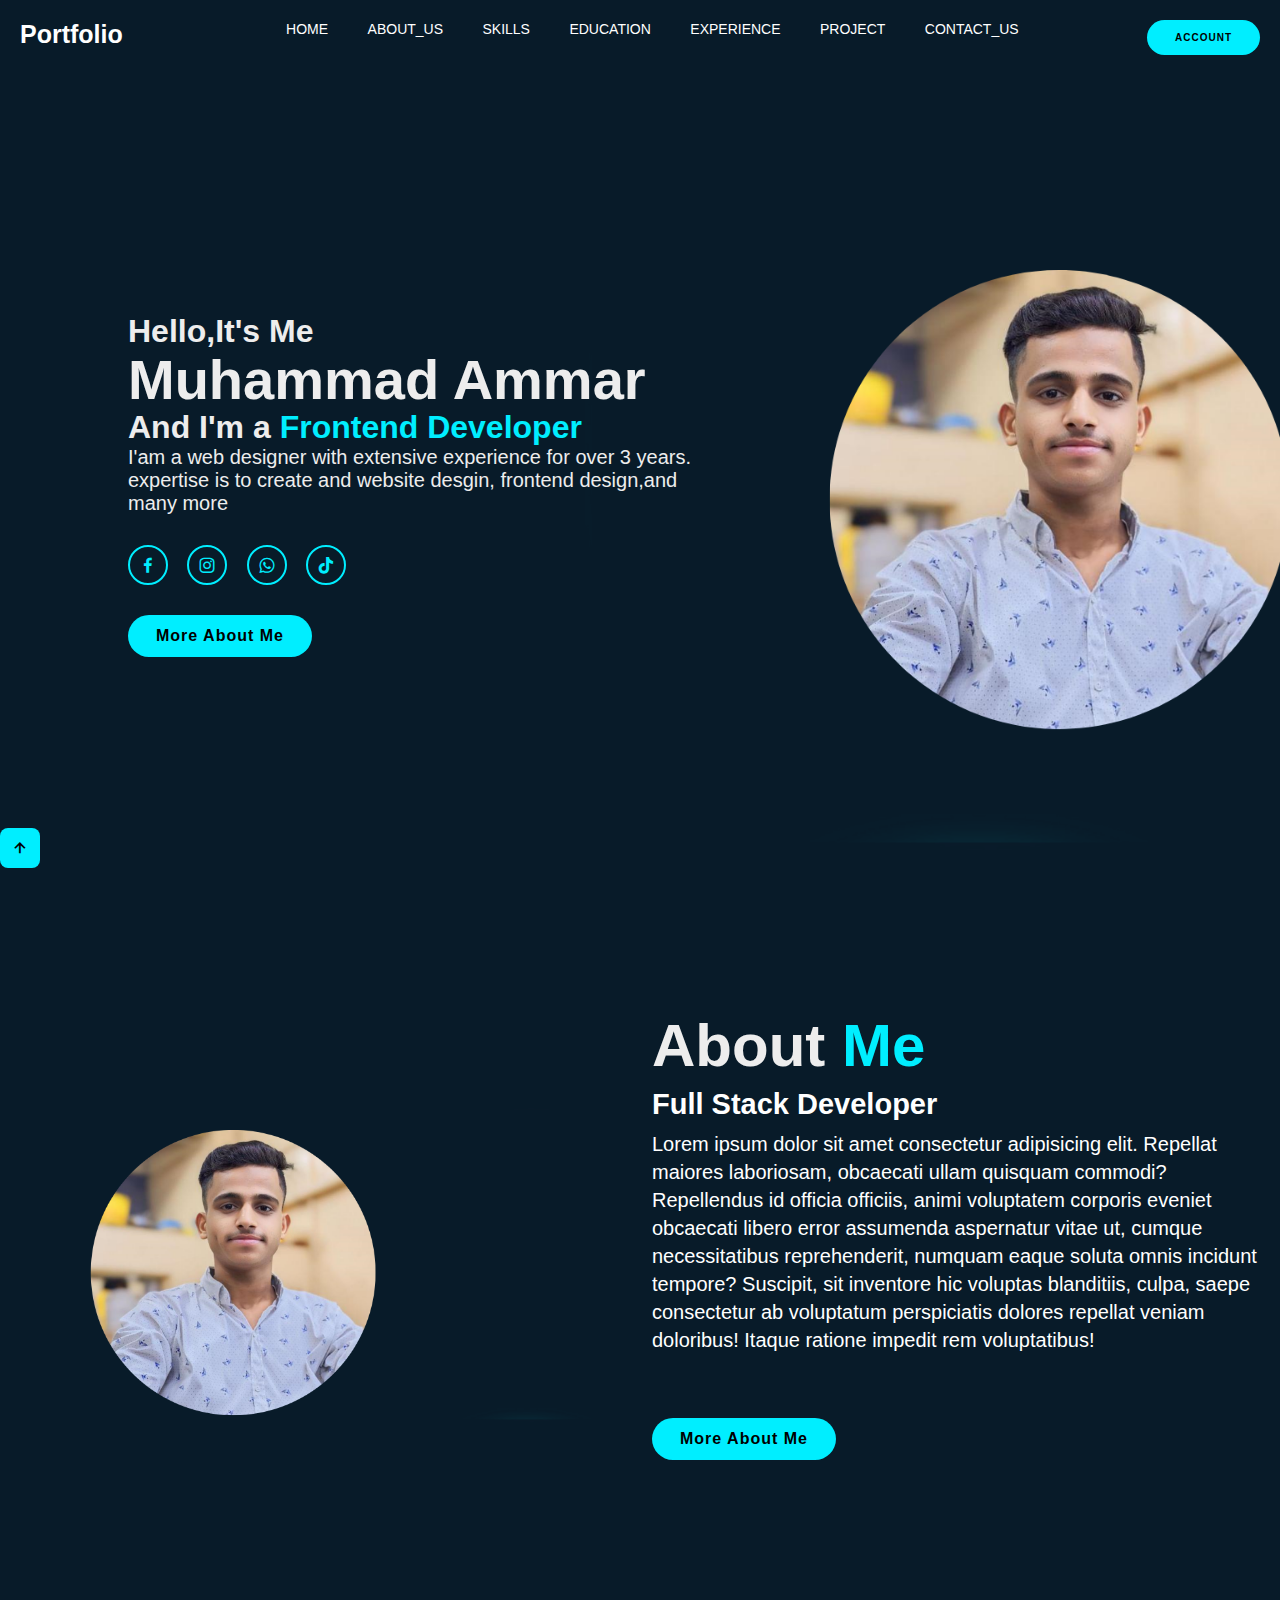
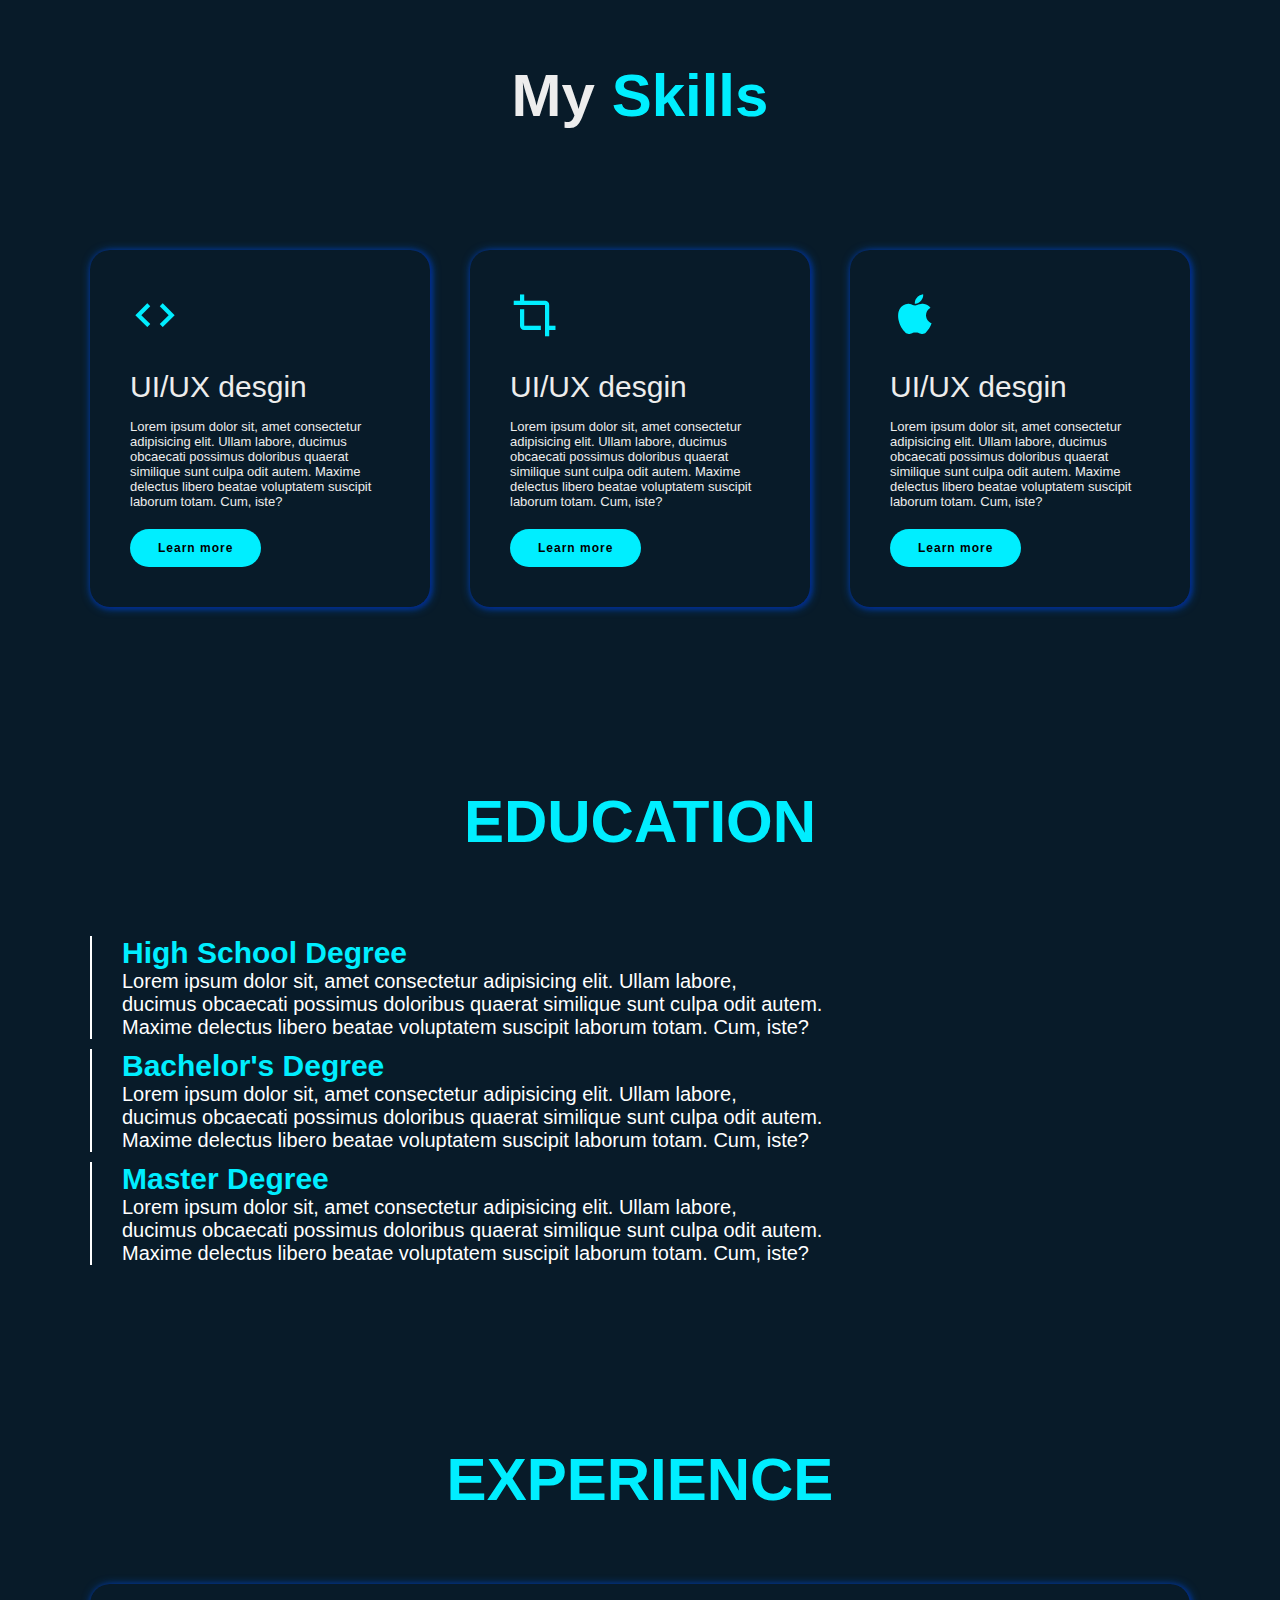
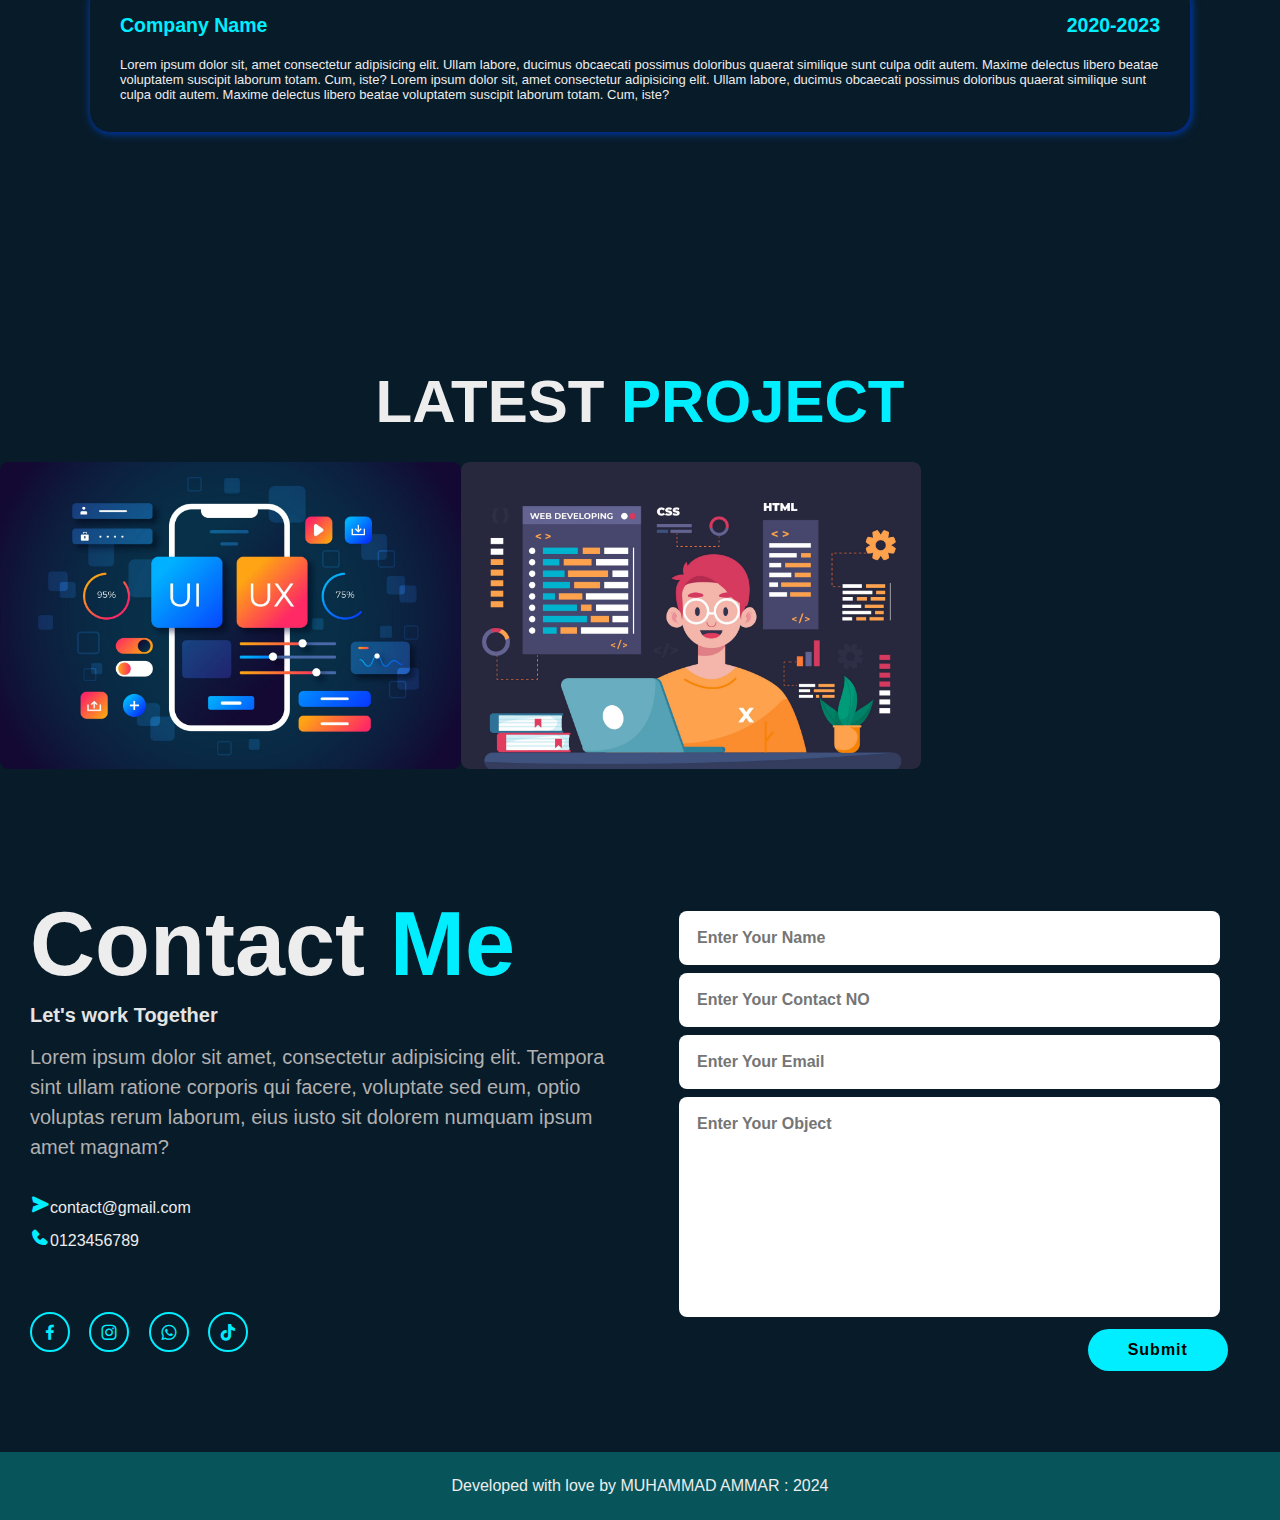
==== commit ac9ac0f3: "login" ====
--- a/index.html
+++ b/index.html
@@ -23,7 +23,7 @@
         <a href="#project">PROJECT</a>
         <a href="#contact">CONTACT_US</a>
       </nav>
-      <a href="#" class="button">ACCOUNT</a>
+      <a href="/Authorization/login/index.html" class="button">ACCOUNT</a>
     </header>
     <section class="home">
       <div class="home-content">
--- a/style.css
+++ b/style.css
@@ -264,6 +264,7 @@
     font-size: 60px;
     line-height: 1;
     text-align: center;
+    margin-bottom: 30px;
 }
 .main-text h2 span{
     color: #0ef;
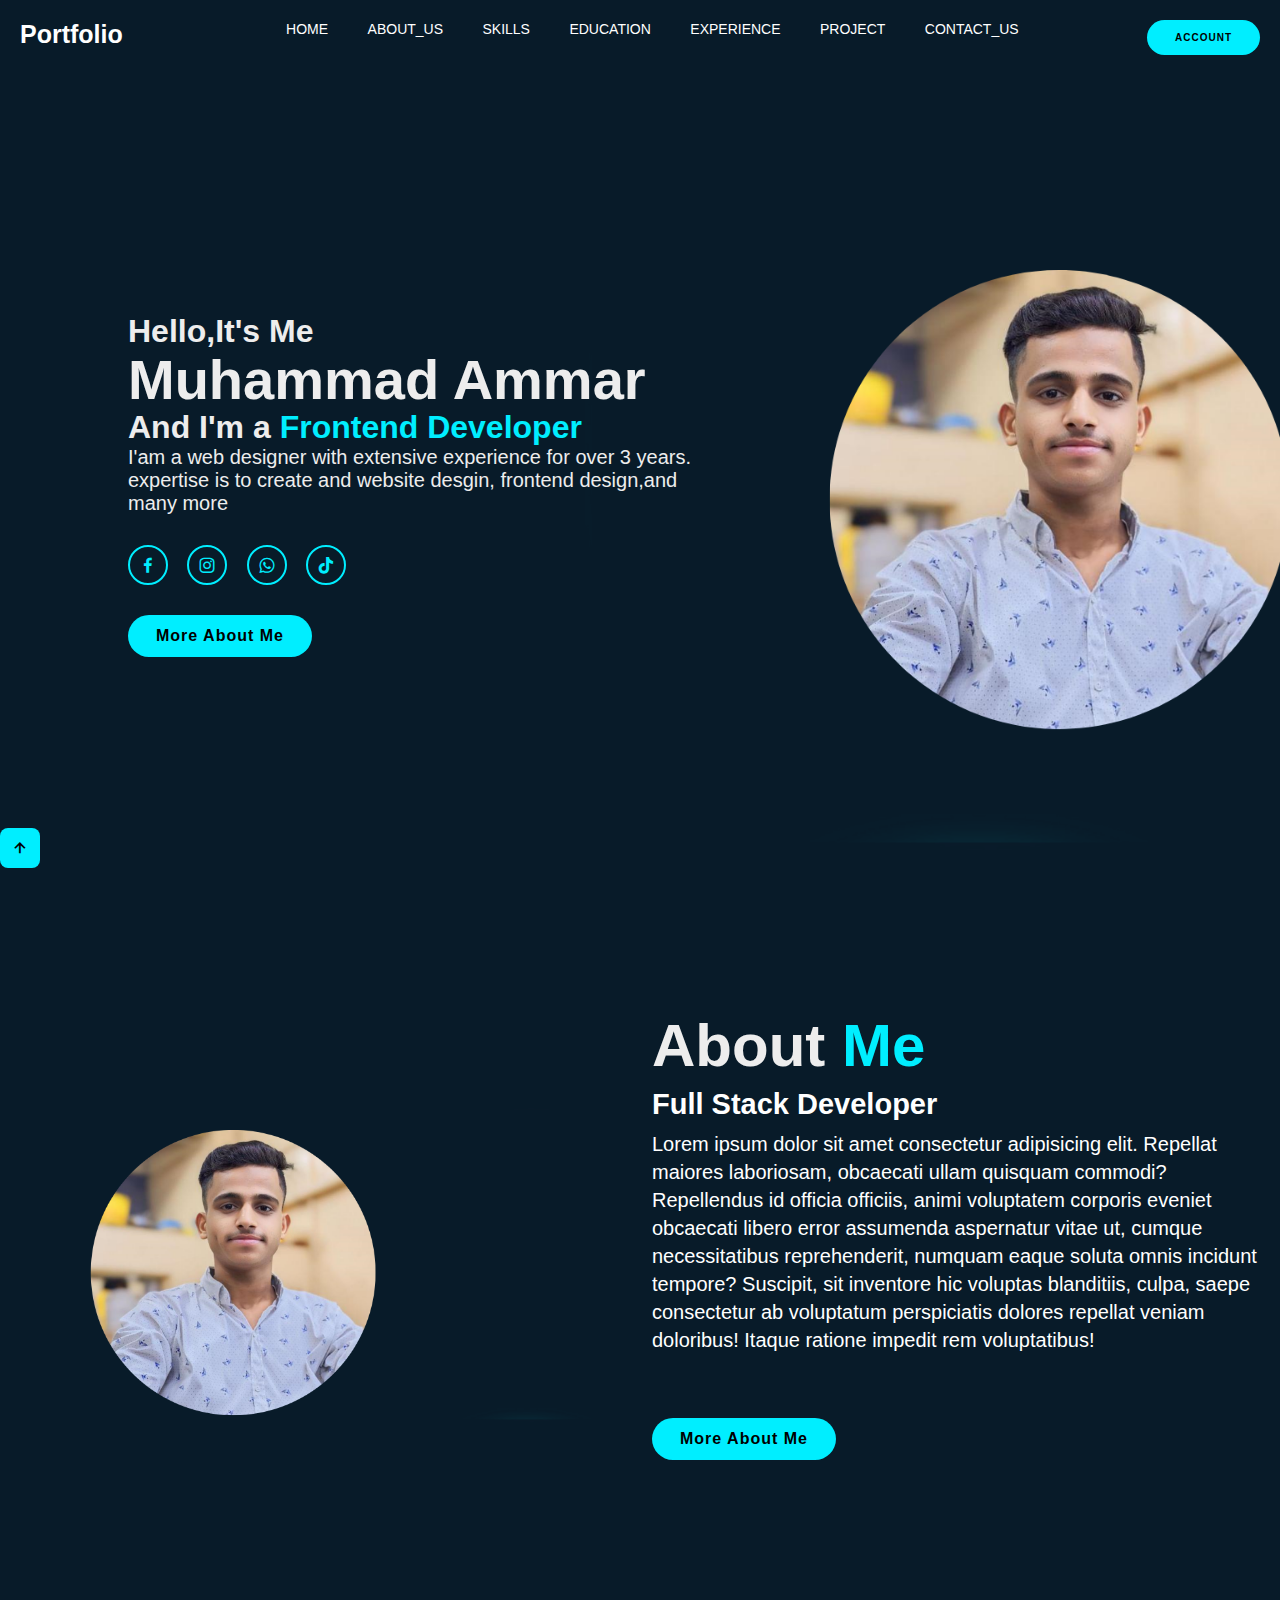
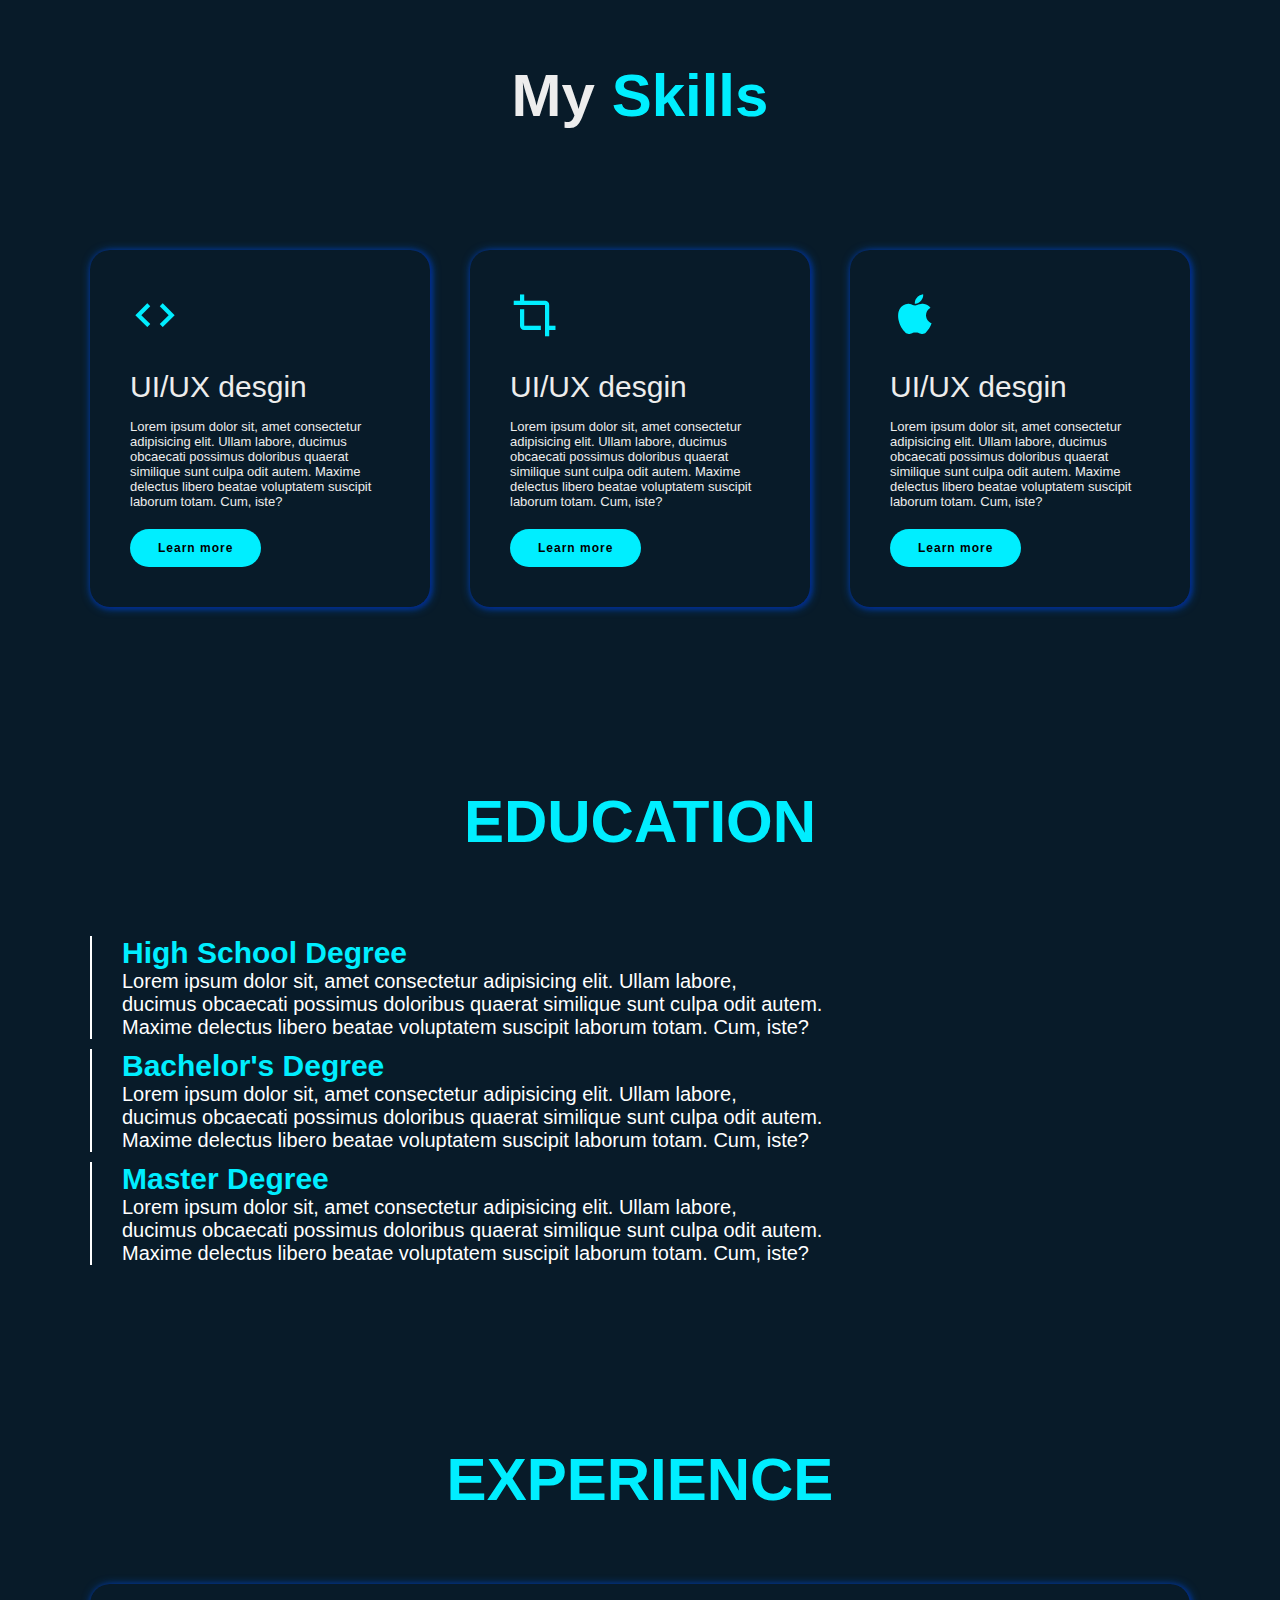
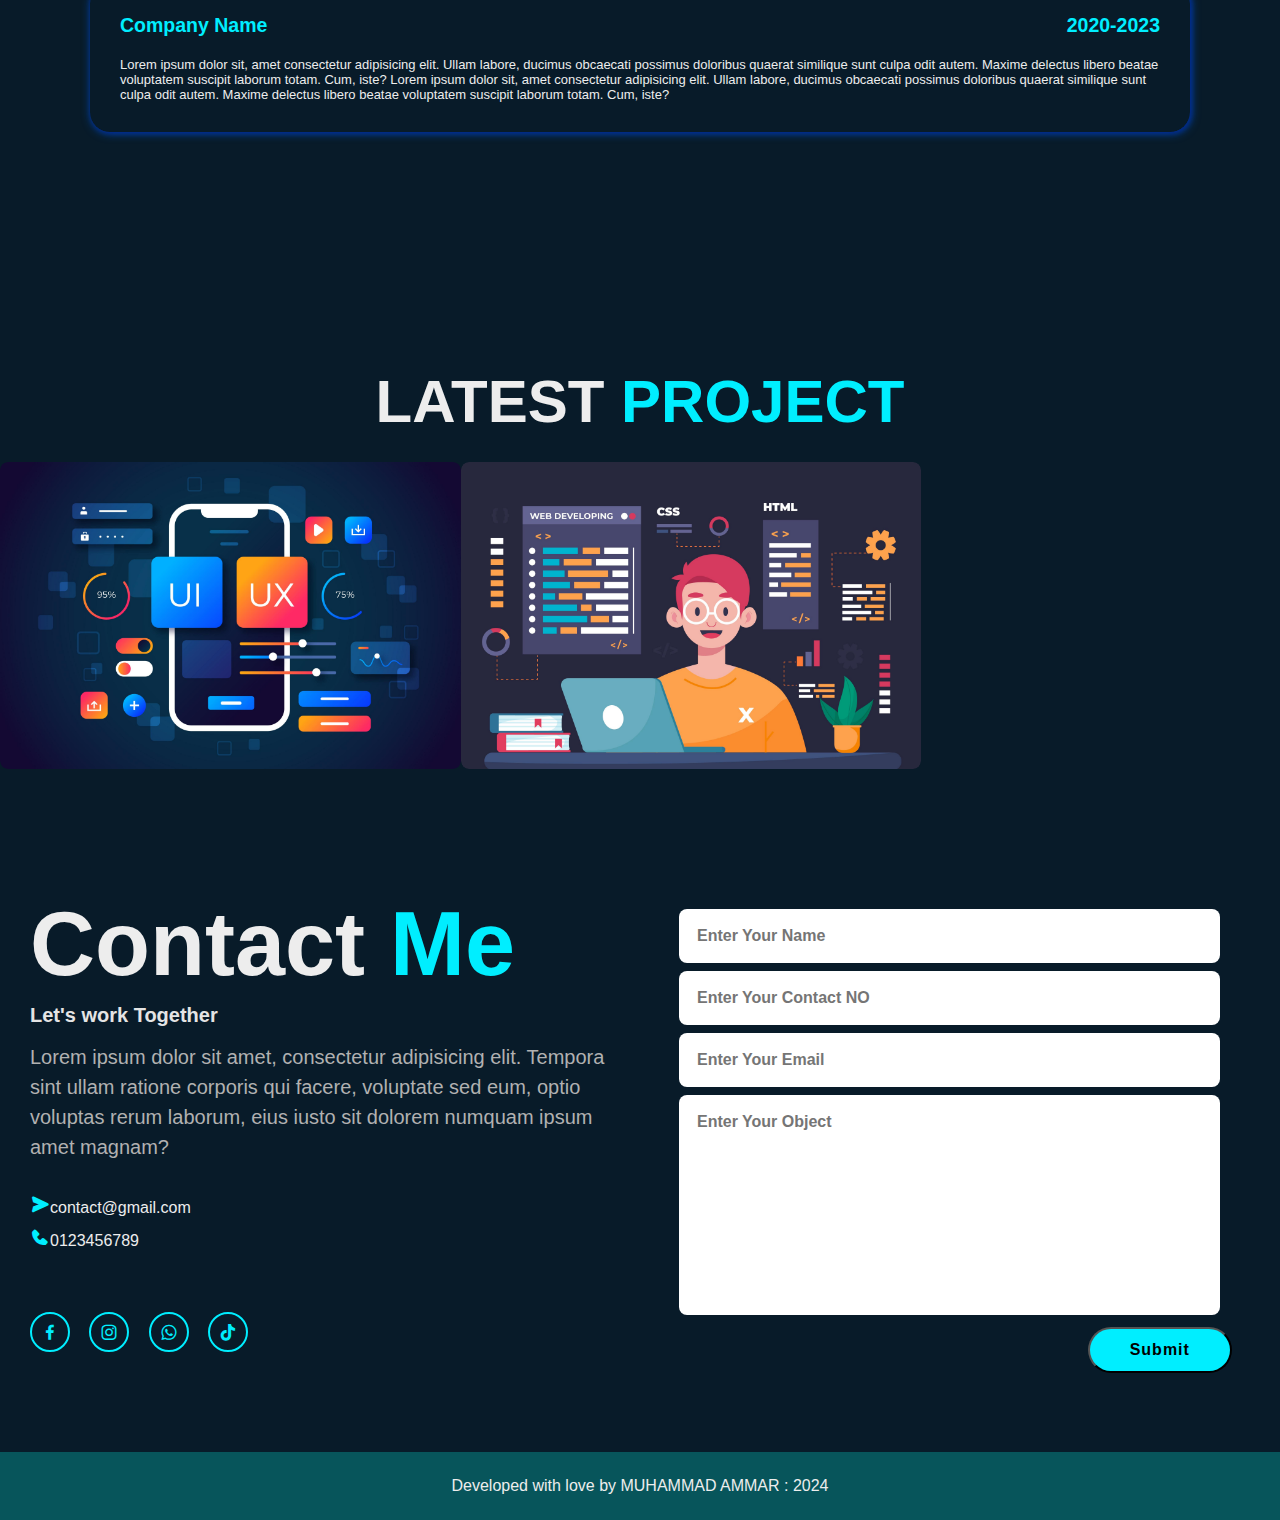
==== commit 1cf98819: "contact us api integration is completed" ====
--- a/index.html
+++ b/index.html
@@ -9,6 +9,7 @@
       href="https://unpkg.com/boxicons@2.1.4/css/boxicons.min.css"
       rel="stylesheet"
     />
+    <script src="index.js"></script>
   </head>
   <body>
     <header class="header">
@@ -253,21 +254,33 @@
         </div>
       </div>
       <div class="contact-form">
-        <form action="">
-          <input type="" placeholder="Enter Your Name" required />
-          <input type="" placeholder="Enter Your Contact NO" required />
-
-          <input type="" placeholder="Enter Your Email" />
+        <div class="form">
+          <input type="text" id="name" placeholder="Enter Your Name" required />
+          <input
+            type="text"
+            id="contact_no"
+            placeholder="Enter Your Contact NO"
+            required
+          />
+
+          <input
+            id="email"
+            type="email"
+            placeholder="Enter Your Email"
+            required
+          />
           <textarea
             name=""
-            id=""
+            id="subject"
             cols="40"
             rows="10"
             placeholder="Enter Your Object"
             required
           ></textarea>
-          <a href="#" class="btn-box1">Submit</a>
-        </form>
+          <button class="btn-box1" id="submit" onclick="addContact()">
+            Submit
+          </button>
+        </div>
       </div>
     </section>
     <section>
@@ -276,5 +289,6 @@
       </div>
       <a href="#" class="top"><i class="bx bx-up-arrow-alt"></i></a>
     </section>
+     <div id="snackbar"></div>
   </body>
 </html>
--- a/style.css
+++ b/style.css
@@ -400,10 +400,10 @@
     color: black;
     box-shadow: 0 0 20px #0ef;
 }
-.contact-form form{
+.contact-form .form{
     position: relative;
 }
-.contact-form form input,form textarea{
+.contact-form .form input, .form textarea{
     border: none;
     outline: none;
     width: 90%;
@@ -437,7 +437,7 @@
     0 0 15px cyan, 0 0 10px cyan,
     0 0 10px cyan, 0 0 10px cyan
 }
-.contact-form form .send:hover{
+.contact-form .form .send:hover{
     box-shadow: 0 0 10px cyan,
     0 0 25px cyan, 0 0 50px cyan,
     0 0 100px cyan, 0 0 200px cyan
@@ -461,4 +461,35 @@
     font-size: 20px;
     padding: 10px;
     border-radius: 0.5rem;
-}+}
+
+ #snackbar {
+    visibility: hidden;
+    min-width: 250px;
+    background-color: #333;
+    color: #fff;
+    text-align: center;
+    border-radius: 4px;
+    padding: 16px;
+    position: fixed;
+    z-index: 1;
+    right: 30px;
+    bottom: 30px;
+    font-size: 17px;
+    box-shadow: 0 3px 6px rgba(0, 0, 0, 0.2);
+    opacity: 0;
+    transition: opacity 0.5s, transform 0.5s;
+    transform: translateY(20px);
+  }
+
+  #snackbar.show {
+    visibility: visible;
+    opacity: 1;
+    transform: translateY(0);
+  }
+
+  #snackbar.hide {
+    opacity: 0;
+    transform: translateY(20px);
+    transition: opacity 0.5s, transform 0.5s;
+  }
